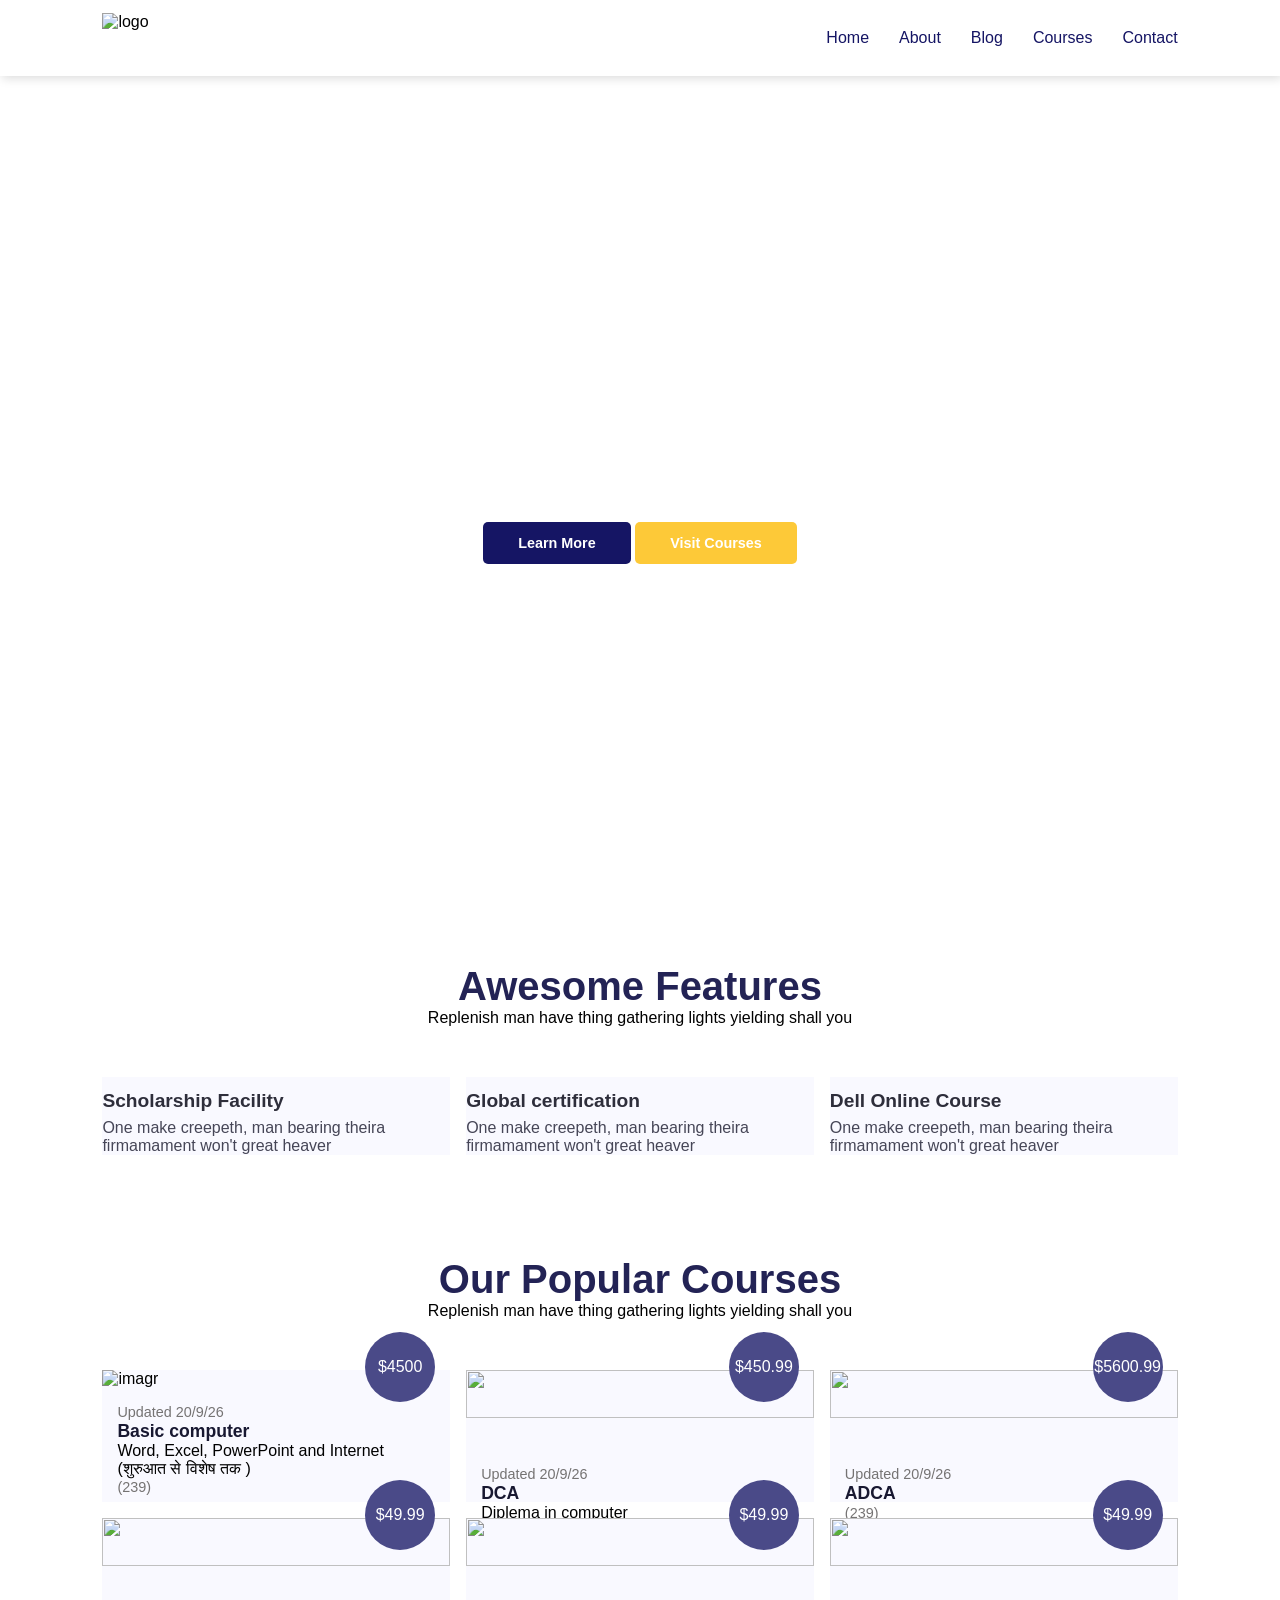
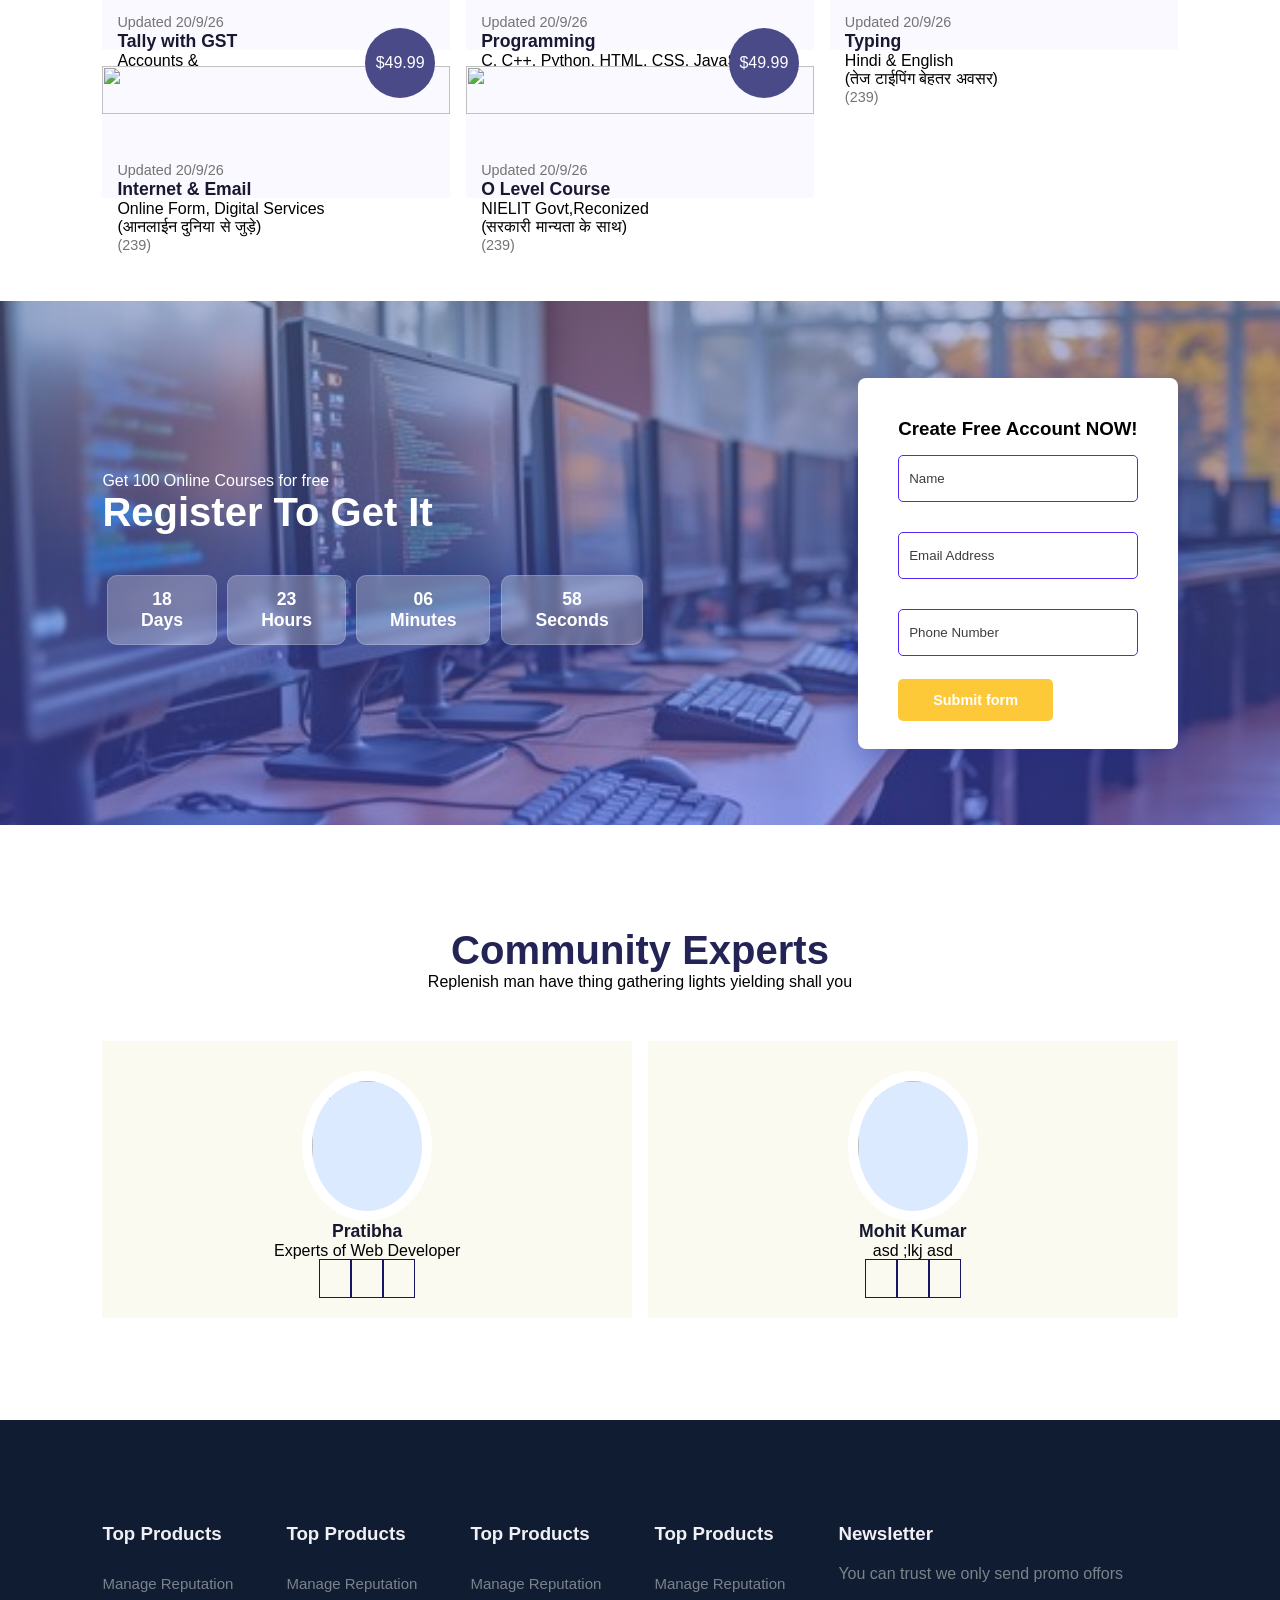
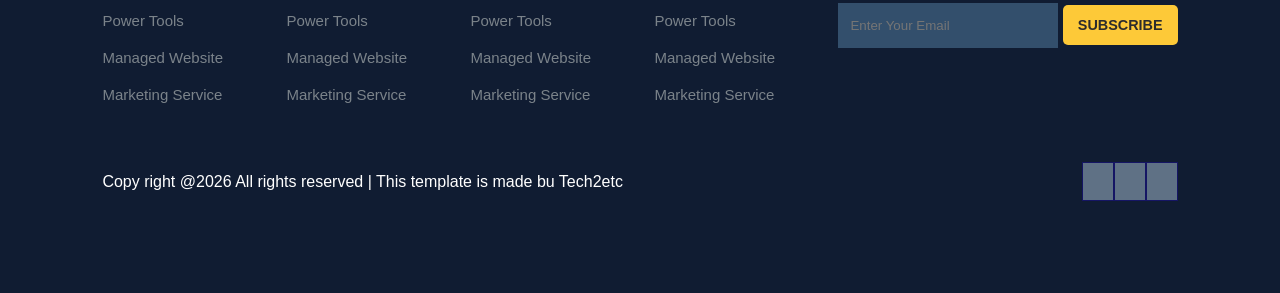
==== index.html @ 467681a5 "Add files via upload" ====
<!DOCTYPE html>
<html lang="en">
<head>
    <meta charset="UTF-8">
    <meta name="viewport" content="width=device-width, initial-scale=1.0">
    <link rel="stylesheet" href="style.css">
    <title>SCIT</title>
    <link rel="stylesheet" href="https://cdnjs.cloudflare.com/ajax/libs/font-awesome/7.0.1/css/all.min.css">
    <script src="https://code.jquery.com/jquery-3.7.1.min.js" integrity="sha256-/JqT3SQfawRcv/BIHPThkBvs0OEvtFFmqPF/lYI/Cxo=" crossorigin="anonymous"></script>
</head>
<body>
    <!----navigation Menu---->
    <nav>
        <img src="piture/bl.jpg" alt="logo">
        <div class="navigation">
            <ul>
                <i id="menu-close" class="fas fa-times"></i>
                <li><a href="index.html">Home</a></li>
                <li><a href="about.html">About</a></li>
                <li><a href="Blog.html">Blog</a></li>
                <li><a href="course.html">Courses</a></li>
                <li><a href="contant.html">Contact</a></li>
            </ul>
            <img id="menu-btn" src="piture/wer.jpg" alt="">
        </div>
    </nav>
    <!------Home Section----->
    <section id="home">
        <h2>Enhance your Future with TechEduca</h2>
            <p>Lorem ipsum dolor sit, amet consectetur adipisicing elit. Aliquam, voluptatibus. Hic fuga tempore voluptatem tempora excepturi voluptas explicabo unde. Nulla nobis libero recusandae aliquid nisi illum quae, nostrum corporis ea.</p>
            <div class="btn">
                <a href="#" class="blue">Learn More</a>
                <a href="#" class="yellow">Visit Courses</a>
            </div>
        </div>
    </section>
    <!------features section------>
    <section id="features">
        <h1>Awesome Features</h1>
        <p>Replenish man have thing gathering lights yielding shall you</p>
        <div class="fea-base">
            <div class="fea-box">
                <i class="fa-solid fa-user-graduate"></i>
                <h3>Scholarship Facility</h3>
                <p>One make creepeth, man bearing theira <br> firmamament won't great heaver</p>

            </div>
            <div class="fea-box">
                <i class="fa-sharp fa-solid fa-trophy"></i>
                <h3>Global certification</h3>
                <p>One make creepeth, man bearing theira <br> firmamament won't great heaver</p>
            </div>
            <div class="fea-box">
                <i class="fa-sharp fa-solid fa-trophy"></i>
                <h3>Dell Online Course</h3>
                <p>One make creepeth, man bearing theira <br> firmamament won't great heaver</p>

            </div>
        </div>
    </section>
    <!-----courses-->
    <section id="course">
        <h1>Our Popular Courses</h1>
        <p>Replenish man have thing gathering lights yielding shall you</p>
        <div class="course-box">
            <div class="courses">
                <img src="piture/basic computer.webp" alt="imagr">
                <div class="details">
                    <span>Updated 20/9/26</span>
                    <h6>Basic computer</h6>
                    <p>Word, Excel, PowerPoint and Internet<br>(शुरुआत  से विशेष तक )</p>
                    <div class="star">
                        <i class="fas fa-star"></i>
                        <i class="fas fa-star"></i>
                        <i class="fas fa-star"></i>
                        <i class="fas fa-star"></i>
                        <i class="fas fa-star"></i>
                        <span>(239)</span>
                    </div>
                </div>
                <div class="cost">
                    $4500
                </div>
            </div>

            <div class="courses">
                <img src="piture/dca.jpg" alt="">
                <div class="details">
                    <span>Updated 20/9/26</span>
                    <h6>DCA</h6>
                    <p>Diplema in computer <br> (सरकारी नौकरी के लीए जरूरी )</p>
                    <div class="star">
                        <i class="fas fa-star"></i>
                        <i class="fas fa-star"></i>
                        <i class="fas fa-star"></i>
                        <i class="fas fa-star"></i>
                        <i class="fas fa-star"></i>
                        <span>(239)</span>
                    </div>
                </div>
                <div class="cost">
                    $450.99
                </div>
            </div>

            <div class="courses">
                <img src="piture/adca.jpg" alt="">
                <div class="details">
                    <span>Updated 20/9/26</span>
                    <h6>ADCA <br></h6>
                    <p></p>
                    <div class="star">
                        <i class="fas fa-star"></i>
                        <i class="fas fa-star"></i>
                        <i class="fas fa-star"></i>
                        <i class="fas fa-star"></i>
                        <i class="fas fa-star"></i>
                        <span>(239)</span>
                    </div>
                </div>
                <div class="cost">
                    $5600.99
                </div>
            </div>

            <div class="courses">
                <img src="piture/infi.jpg" alt="">
                <div class="details">
                    <span>Updated 20/9/26</span>
                    <h6>Tally with GST</h6>
                    <p>Accounts & <br>(व्यवसाय के लिए जरूरी )</p>
                    <div class="star">
                        <i class="fas fa-star"></i>
                        <i class="fas fa-star"></i>
                        <i class="fas fa-star"></i>
                        <i class="fas fa-star"></i>
                        <i class="fas fa-star"></i>
                        <span>(239)</span>
                    </div>
                </div>
                <div class="cost">
                    $49.99
                </div>
            </div>

            <div class="courses">
                <img src="piture/pro.jpg" alt="">
                <div class="details">
                    <span>Updated 20/9/26</span>
                    <h6>Programming</h6>
                    <p>C, C++, Python, HTML, CSS, JavaScript<br>(नए युग की जरूरत)</p>
                    <div class="star">
                        <i class="fas fa-star"></i>
                        <i class="fas fa-star"></i>
                        <i class="fas fa-star"></i>
                        <i class="fas fa-star"></i>
                        <i class="fas fa-star"></i>
                        <span>(239)</span>
                    </div>
                </div>
                <div class="cost">
                    $49.99
                </div>
            </div>

            <div class="courses">
                <img src="piture/typing.webp" alt="">
                <div class="details">
                    <span>Updated 20/9/26</span>
                    <h6>Typing</h6>
                    <p>Hindi & English<br>(तेज टाईपिंग बेहतर अवसर)</p>
                    <div class="star">
                        <i class="fas fa-star"></i>
                        <i class="fas fa-star"></i>
                        <i class="fas fa-star"></i>
                        <i class="fas fa-star"></i>
                        <i class="fas fa-star"></i>
                        <span>(239)</span>
                    </div>
                </div>
                <div class="cost">
                    $49.99
                </div>
            </div>

            <div class="courses">
                <img src="piture/internet.jpg" alt="">
                <div class="details">
                    <span>Updated 20/9/26</span>
                    <h6>Internet & Email</h6>
                    <p>Online Form, Digital Services<br>(आनलाईन दुनिया से जुड़े)</p>
                    <div class="star">
                        <i class="fas fa-star"></i>
                        <i class="fas fa-star"></i>
                        <i class="fas fa-star"></i>
                        <i class="fas fa-star"></i>
                        <i class="fas fa-star"></i>
                        <span>(239)</span>
                    </div>
                </div>
                <div class="cost">
                    $49.99
                </div>
            </div>

            <div class="courses">
                <img src="piture/pankaj-patel-_SgRNwAVNKw-unsplash.jpg" alt="">
                <div class="details">
                    <span>Updated 20/9/26</span>
                    <h6>O Level Course</h6>
                    <p>NIELIT Govt,Reconized <br>(सरकारी मान्यता के साथ)</p>
                    <div class="star">
                        <i class="fas fa-star"></i>
                        <i class="fas fa-star"></i>
                        <i class="fas fa-star"></i>
                        <i class="fas fa-star-half-o"></i>
                        <i class="fas fa-star-o"></i>
                        <span>(239)</span>
                    </div>
                </div>
                <div class="cost">
                    $49.99
                </div>
            </div>

        </div>
    </section>
   <!--------registration-------->
    <section id="registration">
        <div class="reminder">
            <p>Get 100 Online Courses for free</p>
            <h1>Register To Get It</h1>
            <div class="time">
                <div class="date">
                    18 <br> Days
                </div>
                <div class="date">
                    23 <br> Hours
                </div>
                <div class="date">
                    06 <br> Minutes
                </div>
                <div class="date">
                    58 <br> Seconds
                </div>
            </div>
        </div>
        <div class="form">
            <h3>Create Free Account NOW!</h3>
            <input type="text" placeholder="Name" name="" id="">
            <input type="email" placeholder="Email Address" name="" id="">
            <input type="tel" placeholder="Phone Number" name="" id="">
            <div class="btn">
                <a href="#" class="yellow">Submit form</a>
            </div>
        </div>

    </section>
    <!--------peofiles-------->
    <section id="exparts">
        <h1>Community Experts</h1>
        <p>Replenish man have thing gathering lights yielding shall you</p>
        <div class="expert-box">
            <div class="profile">
                <img src="piture/profile.jpg" alt="" height="150px"  width="150px">
                <h6>Pratibha</h6>
                <p>Experts of Web Developer</p>
                
                <div class="pro-links">
                    <i class="fab fa-facebook-f"></i>
                    <i class="fab fa-instagram"></i>
                    <i class="fab fa-linkedin-in"></i>
                </div>
            </div>
            <div class="profile">
                <img src="piture/profile.jpg" alt="" height="150px" width="150px">
                <h6>Mohit Kumar</h6>
                <p>asd ;lkj asd</p>
                <div class="pro-links">
                    <i class="fab fa-facebook-f"></i>
                    <i class="fab fa-instagram"></i>
                    <i class="fab fa-linkedin-in"></i>
                </div>
            </div>
        </div>
    </section>

    <footer>
        <div class="footer-col">
            <h3>Top Products</h3>
            <li>Manage Reputation</li>
            <li>Power Tools</li>
            <li>Managed Website</li>
            <li>Marketing Service</li>
        </div>
        <div class="footer-col">
            <h3>Top Products</h3>
            <li>Manage Reputation</li>
            <li>Power Tools</li>
            <li>Managed Website</li>
            <li>Marketing Service</li>
        </div>
        <div class="footer-col">
            <h3>Top Products</h3>
            <li>Manage Reputation</li>
            <li>Power Tools</li>
            <li>Managed Website</li>
            <li>Marketing Service</li>
        </div>
        <div class="footer-col">
            <h3>Top Products</h3>
            <li>Manage Reputation</li>
            <li>Power Tools</li>
            <li>Managed Website</li>
            <li>Marketing Service</li>
        </div>
        <div class="footer-col">
            <h3>Newsletter</h3>
            <p>You can trust we only send promo offors</p>
            <div class="subscribe">
                <input type="email" placeholder="Enter Your Email">
                <a href="#" class="yellow">SUBSCRIBE</a>
            </div>
            
        </div>
        <div class="copyright">
            <p>Copy right @2026 All rights reserved | This template is made bu Tech2etc</p>
            <div class="pro-links">
                    <i class="fab fa-facebook-f"></i>
                    <i class="fab fa-instagram"></i>
                    <i class="fab fa-linkedin-in"></i>
                </div>
        </div>
    </footer>
    <script>
         $('#menu-btn').click(function(){
            $('nav .navigation ul').addClass('active')
        });
        $('#menu-close').click(function(){
            $('nav .navigation ul').removeClass('active')
        });
    </script>
</body>
</html>
---- style.css ----
*{
    margin: 0;
    padding: 0;
    box-sizing: border-box;
}
body{
    font-family: 'Poppins', sans-serif;
}
/*globle tags*/
h1{
    font-size: 2.5rem;
    font-weight: 700;
    color: rgb(35, 35,85);
}
span{
    font-size: .9rem;
    color: #757373;
}
h6{
    font-size: 1.1rem;
    color: rgb(24, 24, 49);
}
/*navigation*/
nav{
    position: fixed;
    width: 100%;
    background-color: #fff;
    display: flex;
    flex-direction: row;
    justify-content: space-between;
    align-items: center;
    padding: 1vw 8vw;
    box-shadow: 2px 2px 10px rgba(0, 0, 0, 0.15);
    z-index: 999;
}
nav img{
    width: 50px;
    cursor: pointer;
    height: 50px;
}
nav .navigation{
    display: flex;
}
#menu-btn{
    width: 30px;
    height: 30px;
    display: none;
}
#menu-close{
    display: none;
}
nav .navigation ul{
    display: flex;
    justify-content: flex-end;
    align-items: center;
}
nav .navigation ul li{
    list-style: none;
    margin-left: 30px;
}
nav .navigation ul li a{
    color: rgb(21, 21,100);
    text-decoration: none;
    font-size: 16px;
    font-weight: 500;
    transition: 0.3s ease;
}
nav .navigation ul li a:hover{
    color: blueviolet;
}

/*home*/

#home{
    background-image: linear-gradient(rgba(255, 255, 255, 0.25)), url("office.jpg");
    width: 100%;
    height: 100vh;
    background-size: cover;
    background-position: center;
    display: flex;
    flex-direction: column;
    justify-content: center;
    align-items: center;
    text-align: center;
    padding-top: 40px;
}
#home h2{
    color: #fff;
    font-size: 2.2rem;
    letter-spacing: 1px;
}
#home p{
    width: 50%;
    color: #fff;
    font-size: 0.9rem;
    line-height: 25px;
}
#home .btn{
    margin-top: 30px;

}
#home a{
    text-decoration: none;
    font-size: 0.9rem;
    padding: 13px 35px;
    background-color: #fff;
    font-weight: 600;
    border-radius: 5px;
}
#home a.blue{
    color: #fff;
    background: rgb(21, 21,100);
    transition: 0.3s ease;
}
#home a.blue:hover{
    color: rgb(21, 21,100);
    background: #fff;
}
#home a.yellow{
    color:white;
    background: #FDC938;
    transition: 0.3s ease;
}
#home a.yellow:hover{
    color: rgb(21, 21,100);
    background: #fff;
}
/*feature*/
#features{
    padding: 5vw 8vw 0 8vw;
    text-align: center;
}
#features .fea-base{
    display: grid;
    grid-template-columns: repeat(auto-fit, minmax(320px, 1fr));
    grid-gap: 1rem;
    margin-top: 50px;
}
#features .fea-box{
    background: #F9F9FF;
    text-align: start;
}
#features .fea-box i{
    font-size: 2.3rem;
    color: rgb(44, 44, 80);
}
#features .fea-box h3{
    font-size: 1.2rem;
    font-weight: 600;
    color: rgb(46, 46, 59);
    padding: 13px 0 7px 0;
}
#features .fea-box p{
    font-size: 1rem;
    font-weight: 400;
    color: rgb(70, 70, 87);
}
/*course*/
#course{
    padding: 8vw 8vw 8vw 8vw;
    text-align: center;
}
#course .course-box{
    display: grid;
    grid-template-columns: repeat(auto-fit, minmax(320px, 1fr));
    grid-gap: 1rem;
    margin-top: 50px;
}
#course .courses{
    text-align: start;
    background: #F9F9FF;
    height: 100%;
    position: relative;
}
#course .courses img{
    width: 100%;
    height: 60%;
    background-size: cover;
    background-position: center;
}
#course .courses .details{
    padding: 15px 15px 0 15px;
}
#course .courses .details i{
    color: #FDC938;
    font-size: .9rem;
}
#course .courses .cost{
    background-color: rgb(74, 74, 136);
    color: #fff;
    line-height: 70px;
    width: 70px;
    height: 70px;
    text-align: center;
    border-radius: 50%;
    position: absolute;
    right: 15px;
    bottom: 100px;
}

/*regustration*/
#registration{
    padding: 6vw 8vw 6vw 8vw;
    background-image: linear-gradient(rgba(99,112,168,0.5), rgba(81,91,233,0.5)), url("computerclass.jpg");
    width: 100%;
    height: 100%;
    background-size: cover;
    background-position: center;
    display: flex;
    justify-content: space-between;
    align-items: center;
}
#registration .reminder{
    color: #fff;
}
#registration .reminder h1{
    color: #fff;
}
#registration .reminder .time{
    display: flex;
    margin-top: 40px;
}
#registration .reminder .time .date{
    text-align: center;
    padding: 13px 33px;
    background: rgba(255, 255,  255, 0.25);
    backdrop-filter: blur(4px);
    box-shadow: 0 8px 32px 0 rgba(31, 38, 135, 0.37);
    border-radius: 10px;
    margin: 0 5px 10px 5px;
    border: 1px solid rgba(255, 255,  255, 0.18);
    font-size: 1.1rem;
    font-weight: 600;
}
#registration .form{
    background: #fff;
    border-radius: 8px;
    display: flex;
    flex-direction: column;
    padding: 40px;
    box-shadow: 0 8px 32px 0 rgba(31, 38, 135, 0.37);
}
#registration .form input{
    margin: 15px 0;
    padding: 15px 10px;
    border: 1px solid rgba(84, 40, 241);
    outline: none;
    border-radius: 5px;
}
#registration .form input::placeholder{
    color: #413c3c;
    font-weight: 500px;
}
#registration .form .btn{
    margin-top: 20px;
}
#registration .form a.yellow{
    text-decoration: none;
    font-size: 0.9rem;
    padding: 13px 35px;
    background-color: #fff;
    font-weight: 600;
    border-radius: 5px;
    color:white;
    background: #FDC938;
    transition: 0.3s ease;
}
#registration .form a.yellow:hover{
    color: rgb(21, 21,100);
    background: #fff;
}
/*experts*/
#exparts{
    padding: 8vw 8vw 8vw 8vw;
    text-align: center;
}
#exparts .expert-box{
    display: grid;
    grid-template-columns: repeat(auto-fit, minmax(250px, 1fr));
    grid-gap: 1rem;
    margin-top: 50px;
}
#exparts .expert-box .profile{
    background: #fafaf1;
    padding: 30px 10px;
}
#exparts .expert-box .profile img{
    object-fit: cover;
    display: block;
    width: 130px;
    heigt: 130px;
    margin: auto;
    border-radius: 50%;
    background: #dbeafe;
    overflow: hidden;
    border: 10px solid #fff;
}
.pro-links{
    margin-top: 10px;
}
.pro-links i{
    padding: 10px 15px;
    border: 1px solid rgb(21, 21,100);
    cursor: pointer;
    transition: 0.3s ease;
}
.pro-links i:hover{
    background: rgb(21, 21,100);
    color: #fff;
    border: 1px solid rgb(21, 21,100);
}

/*footer*/
footer{
    padding: 8vw;
    background-color: #101C32;
    display: flex;
    justify-content: space-between;
    align-items: flex-start;
    flex-wrap: wrap;
}
footer .footer-col{
    padding-bottom: 40px;
}
footer h3{
    color: rgb(241, 240, 245);
    font-weight: 600;
    padding-bottom: 20px;
}
footer li{
    list-style: none;
    color: #7b838a;
    padding: 10px 0;
    font-size: 15px;
    cursor: pointer;
    transition: 0.3s ease;
}
footer li:hover{
    color: rgb(241, 240, 245);
}
footer p{
    color: #7b838a;
}
footer .subscribe{
    margin-top: 20px;

}
footer input{
    width: 220px;
    padding: 15px 12px;
    background: #334F6C;
    border: none;
    outline: none;
    color: #fff;
}
footer .subscribe a{
     text-decoration: none;
    font-size: 0.9rem;
    padding: 12px 15px;
    background-color: #fff;
    font-weight: 600;
    border-radius: 5px;
}
footer .subscribe a.yellow{
    color:#2c2c2c;
    background: #FDC938;
    transition: 0.3s ease;
}
footer .subscribe a.yellow:hover{
    color: rgb(21, 21,100);
    background: #fff;
}
footer .copyright{
    margin-top: 20px;
    display: flex;
    justify-content: space-between;
    align-items: center;
    width: 100%;
    flex-wrap: wrap;
}
footer .copyright p{
    color: #fff;
}
footer .copyright .pro-links{
    margin-top: 0px;
}
footer .copyright .pro-links i{
    background-color: #5f7185;
    color: #fff;
}
footer .copyright .pro-links i:hover{
    background-color: #FDC938;
    color: #2c2c2c;
}
@media(max-width:769px;){
    nav{
        padding: 15px 20px;
    }
    nav img{
        width: 130px;
    }
    #menu-btn{
     display: initial;
    }
   #menu-close{
    display: initial;
    font-size: 1.6rem;
    color: #fff;
    padding: 30px 0 20px 20px;
   }
    nav .navigation ul{
     position: absolute;
     top: 0;
     right: -220px;
     width: 220px;
     height: 100vh;
     background: rgb(17, 20, 104, 0.45);
     backdrop-filter: blur(4.5px);
     border: 1px solid  rgba(255, 255,  255, 0.18);
     display: flex;
     flex-direction: column;
     justify-content: flex-start;
     align-items: flex-start;
     transition: 0.3s ease;
    }
    nav .navigation ul.active{
        right: 0;
    }
    nav .navigation ul li{
        padding: 20px 0 20px 40px;
        margin-left: 0;
    }
    nav .navigation ul li a{
        color: #fff;
    }
    #home {
        padding-top: 0px;
    }
    #home p{
        width: 90%;
    }
    #features{
        padding: 8vw 4vw 0 4vw;
    }
}
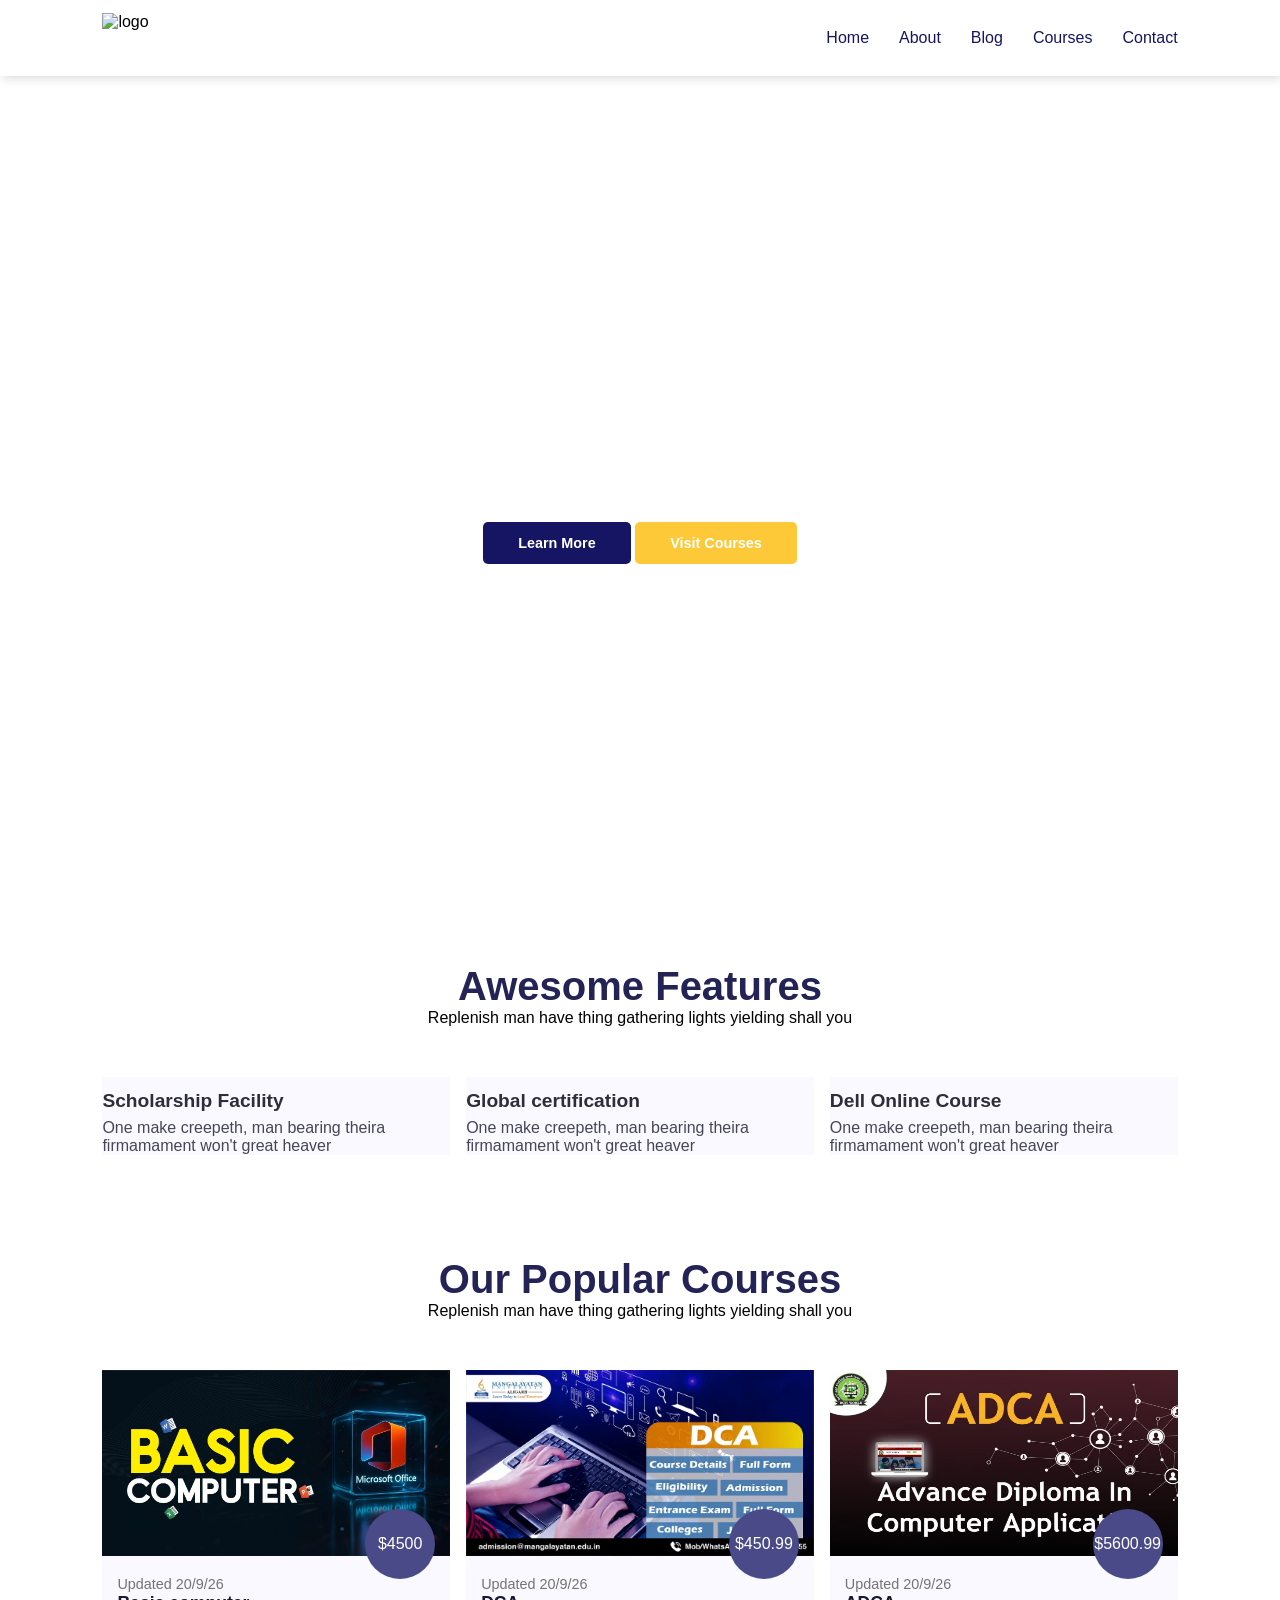
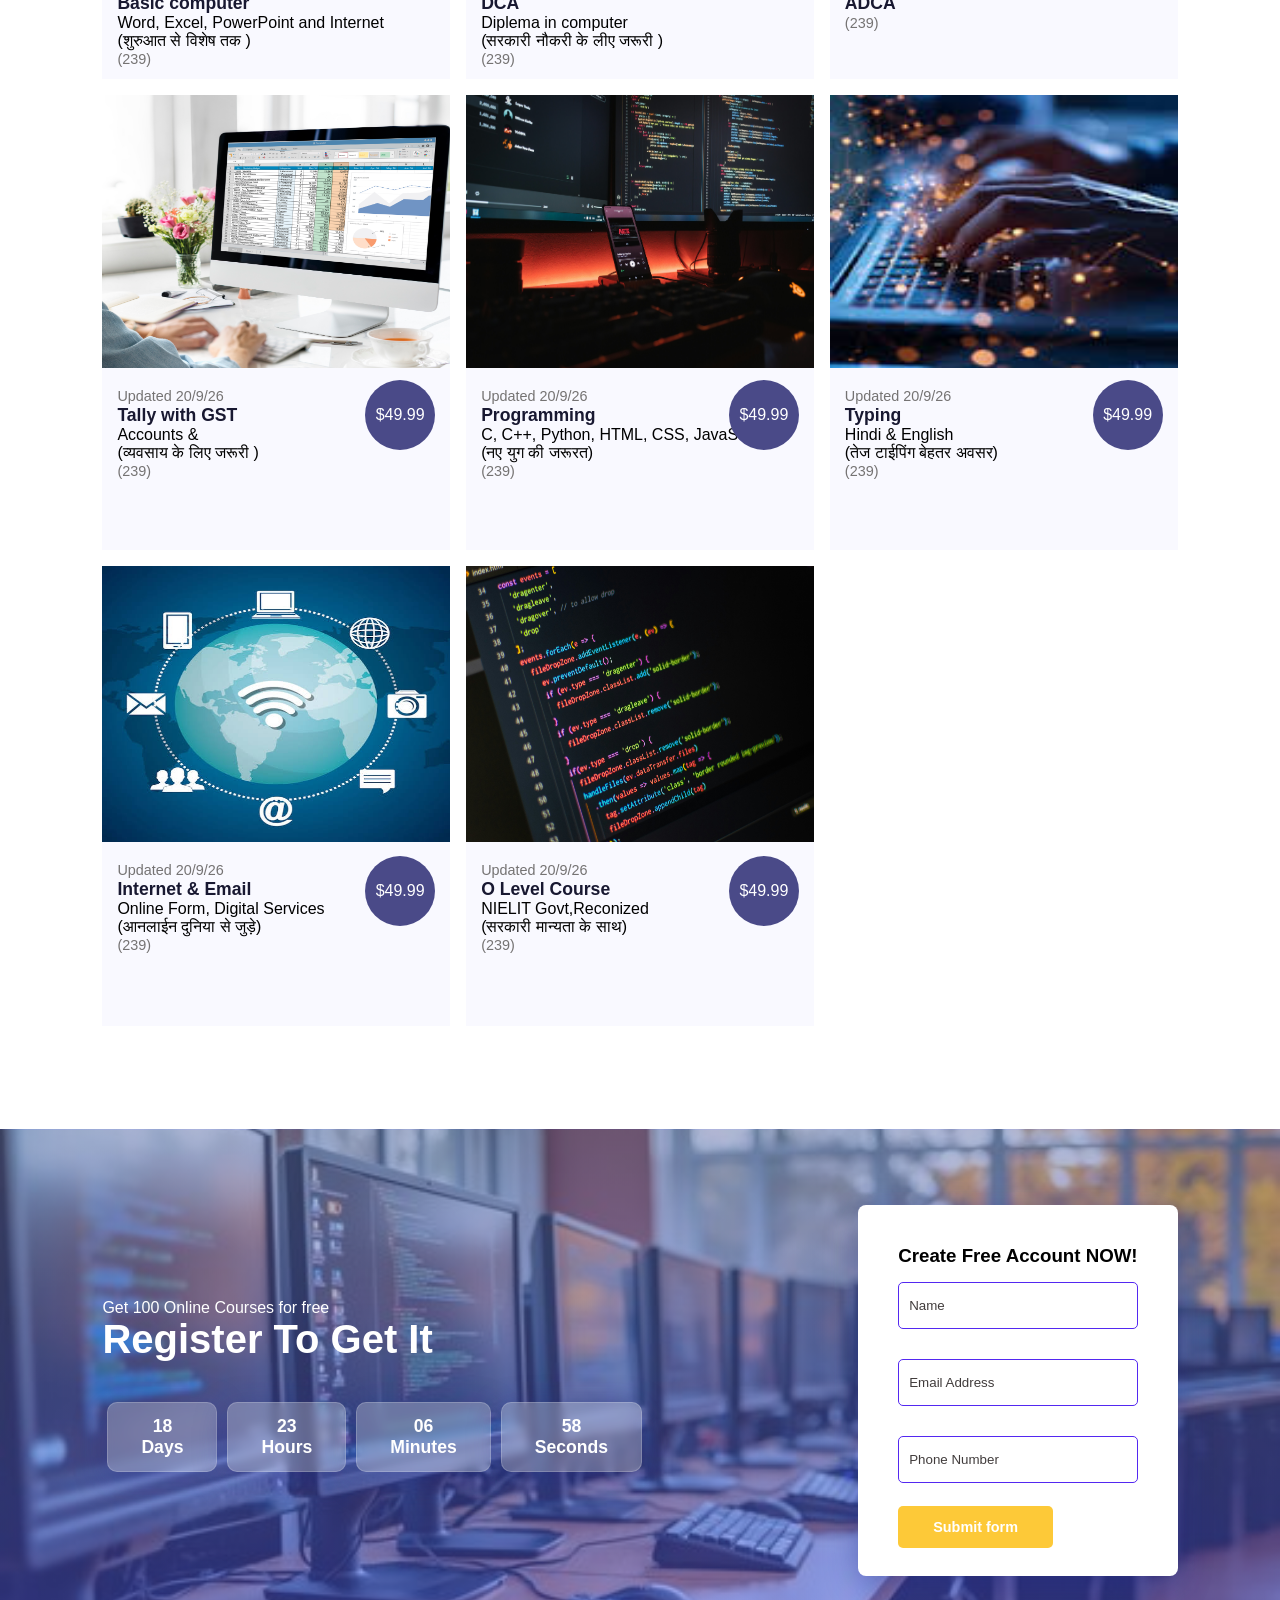
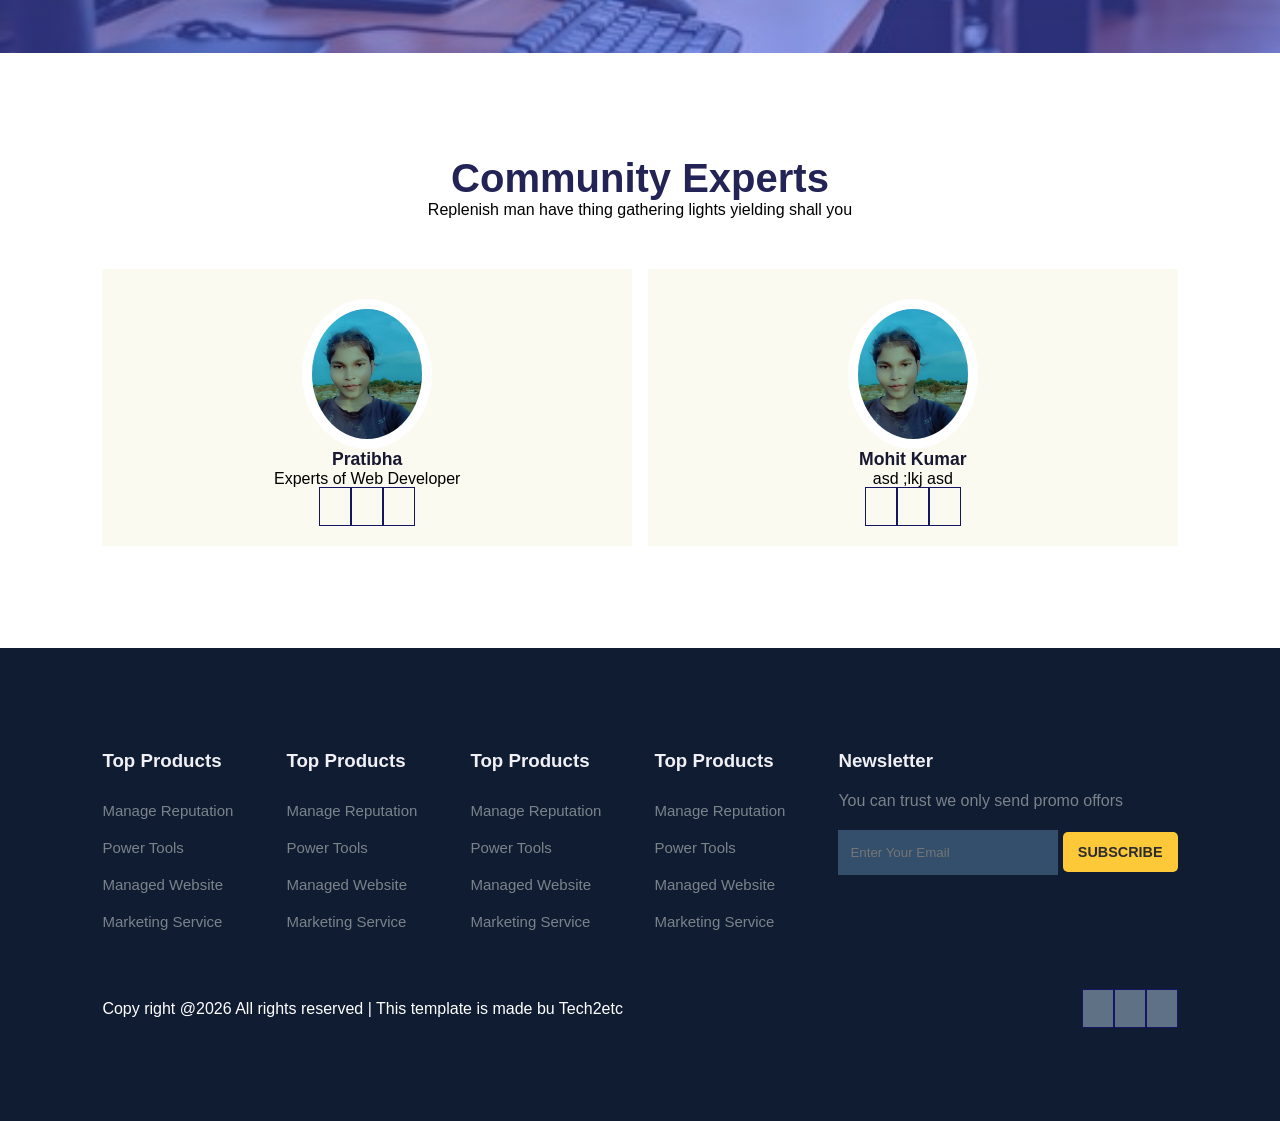
==== commit 86c27ebc: "Update index.html" ====
--- a/index.html
+++ b/index.html
@@ -11,7 +11,7 @@
 <body>
     <!----navigation Menu---->
     <nav>
-        <img src="piture/bl.jpg" alt="logo">
+        <img src="bl.jpg" alt="logo">
         <div class="navigation">
             <ul>
                 <i id="menu-close" class="fas fa-times"></i>
@@ -21,7 +21,7 @@
                 <li><a href="course.html">Courses</a></li>
                 <li><a href="contant.html">Contact</a></li>
             </ul>
-            <img id="menu-btn" src="piture/wer.jpg" alt="">
+            <img id="menu-btn" src="wer.jpg" alt="">
         </div>
     </nav>
     <!------Home Section----->
@@ -64,7 +64,7 @@
         <p>Replenish man have thing gathering lights yielding shall you</p>
         <div class="course-box">
             <div class="courses">
-                <img src="piture/basic computer.webp" alt="imagr">
+                <img src="basic computer.webp" alt="imagr">
                 <div class="details">
                     <span>Updated 20/9/26</span>
                     <h6>Basic computer</h6>
@@ -84,7 +84,7 @@
             </div>
 
             <div class="courses">
-                <img src="piture/dca.jpg" alt="">
+                <img src="dca.jpg" alt="">
                 <div class="details">
                     <span>Updated 20/9/26</span>
                     <h6>DCA</h6>
@@ -104,7 +104,7 @@
             </div>
 
             <div class="courses">
-                <img src="piture/adca.jpg" alt="">
+                <img src="adca.jpg" alt="">
                 <div class="details">
                     <span>Updated 20/9/26</span>
                     <h6>ADCA <br></h6>
@@ -124,7 +124,7 @@
             </div>
 
             <div class="courses">
-                <img src="piture/infi.jpg" alt="">
+                <img src="infi.jpg" alt="">
                 <div class="details">
                     <span>Updated 20/9/26</span>
                     <h6>Tally with GST</h6>
@@ -144,7 +144,7 @@
             </div>
 
             <div class="courses">
-                <img src="piture/pro.jpg" alt="">
+                <img src="pro.jpg" alt="">
                 <div class="details">
                     <span>Updated 20/9/26</span>
                     <h6>Programming</h6>
@@ -164,7 +164,7 @@
             </div>
 
             <div class="courses">
-                <img src="piture/typing.webp" alt="">
+                <img src="typing.webp" alt="">
                 <div class="details">
                     <span>Updated 20/9/26</span>
                     <h6>Typing</h6>
@@ -184,7 +184,7 @@
             </div>
 
             <div class="courses">
-                <img src="piture/internet.jpg" alt="">
+                <img src="internet.jpg" alt="">
                 <div class="details">
                     <span>Updated 20/9/26</span>
                     <h6>Internet & Email</h6>
@@ -204,7 +204,7 @@
             </div>
 
             <div class="courses">
-                <img src="piture/pankaj-patel-_SgRNwAVNKw-unsplash.jpg" alt="">
+                <img src="pankaj-patel-_SgRNwAVNKw-unsplash.jpg" alt="">
                 <div class="details">
                     <span>Updated 20/9/26</span>
                     <h6>O Level Course</h6>
@@ -262,7 +262,7 @@
         <p>Replenish man have thing gathering lights yielding shall you</p>
         <div class="expert-box">
             <div class="profile">
-                <img src="piture/profile.jpg" alt="" height="150px"  width="150px">
+                <img src="profile.jpg" alt="" height="150px"  width="150px">
                 <h6>Pratibha</h6>
                 <p>Experts of Web Developer</p>
                 
@@ -273,7 +273,7 @@
                 </div>
             </div>
             <div class="profile">
-                <img src="piture/profile.jpg" alt="" height="150px" width="150px">
+                <img src="profile.jpg" alt="" height="150px" width="150px">
                 <h6>Mohit Kumar</h6>
                 <p>asd ;lkj asd</p>
                 <div class="pro-links">
@@ -341,4 +341,4 @@
         });
     </script>
 </body>
-</html>+</html>
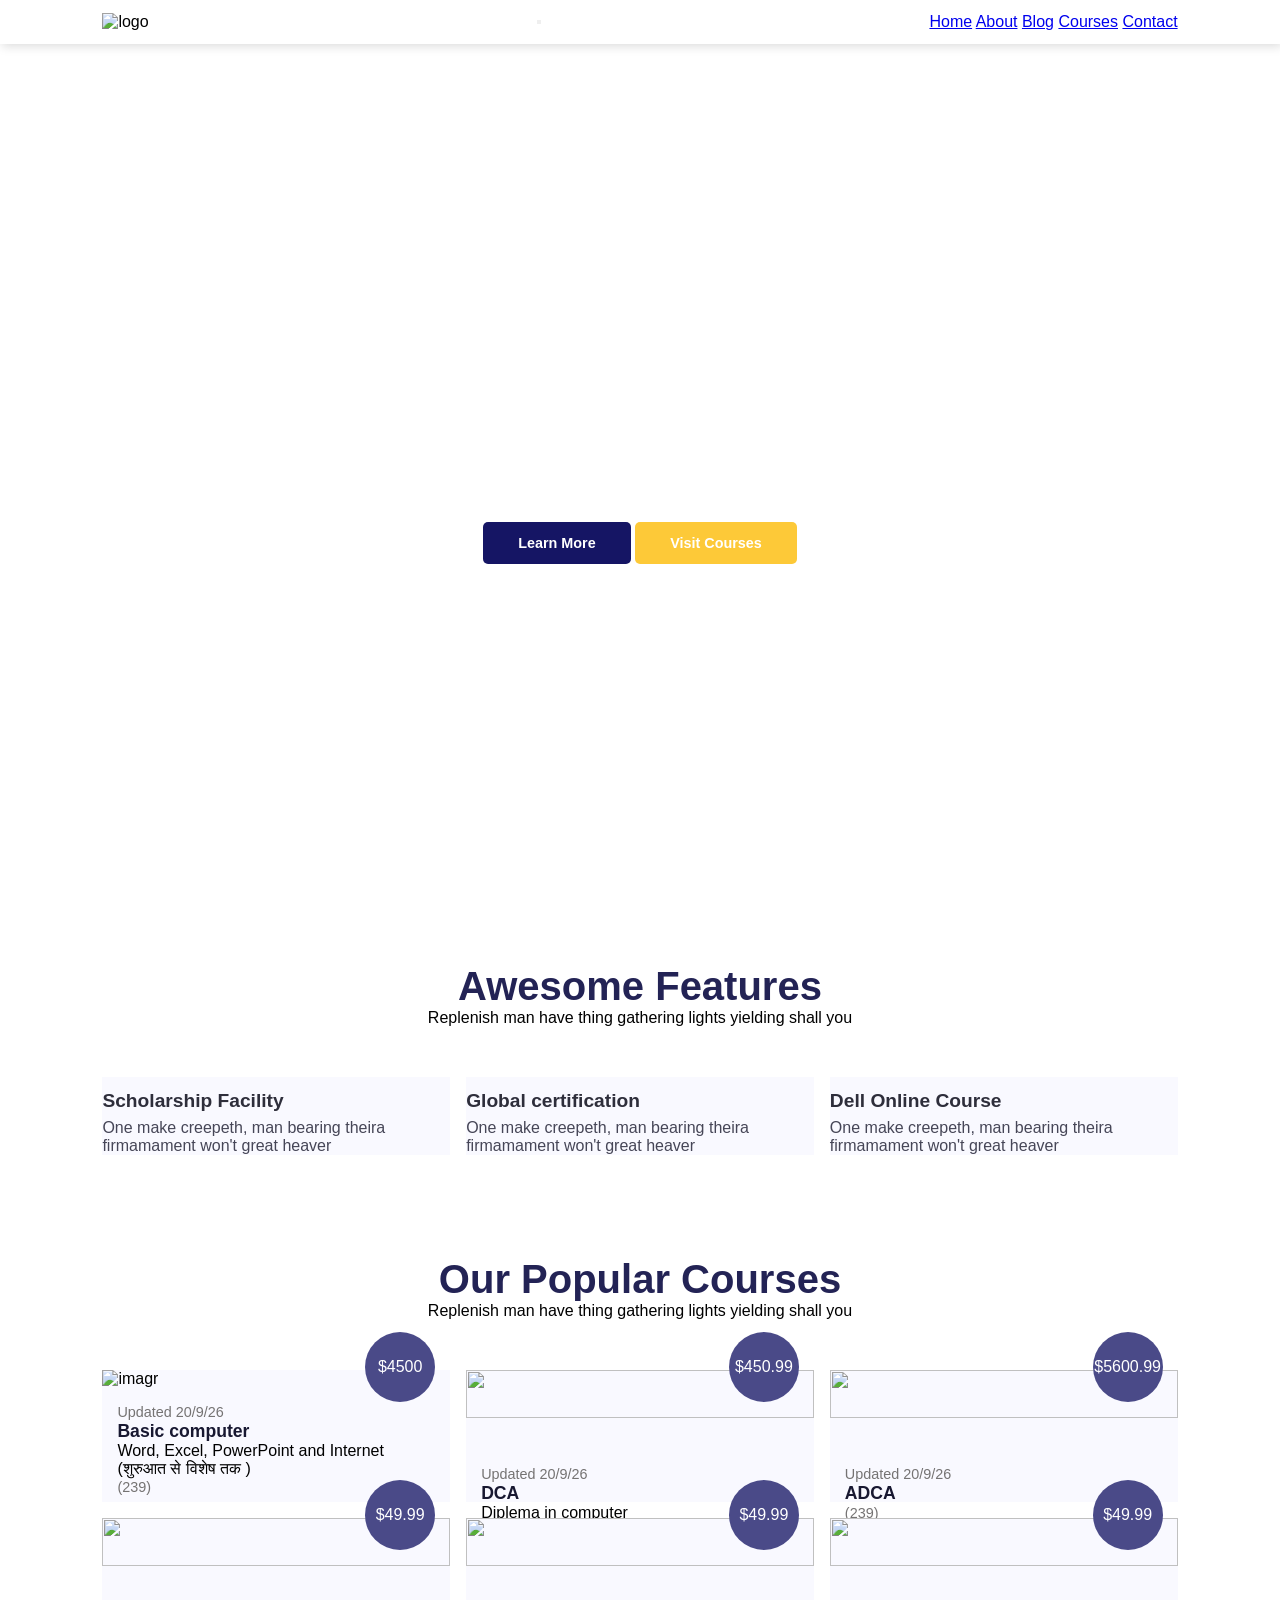
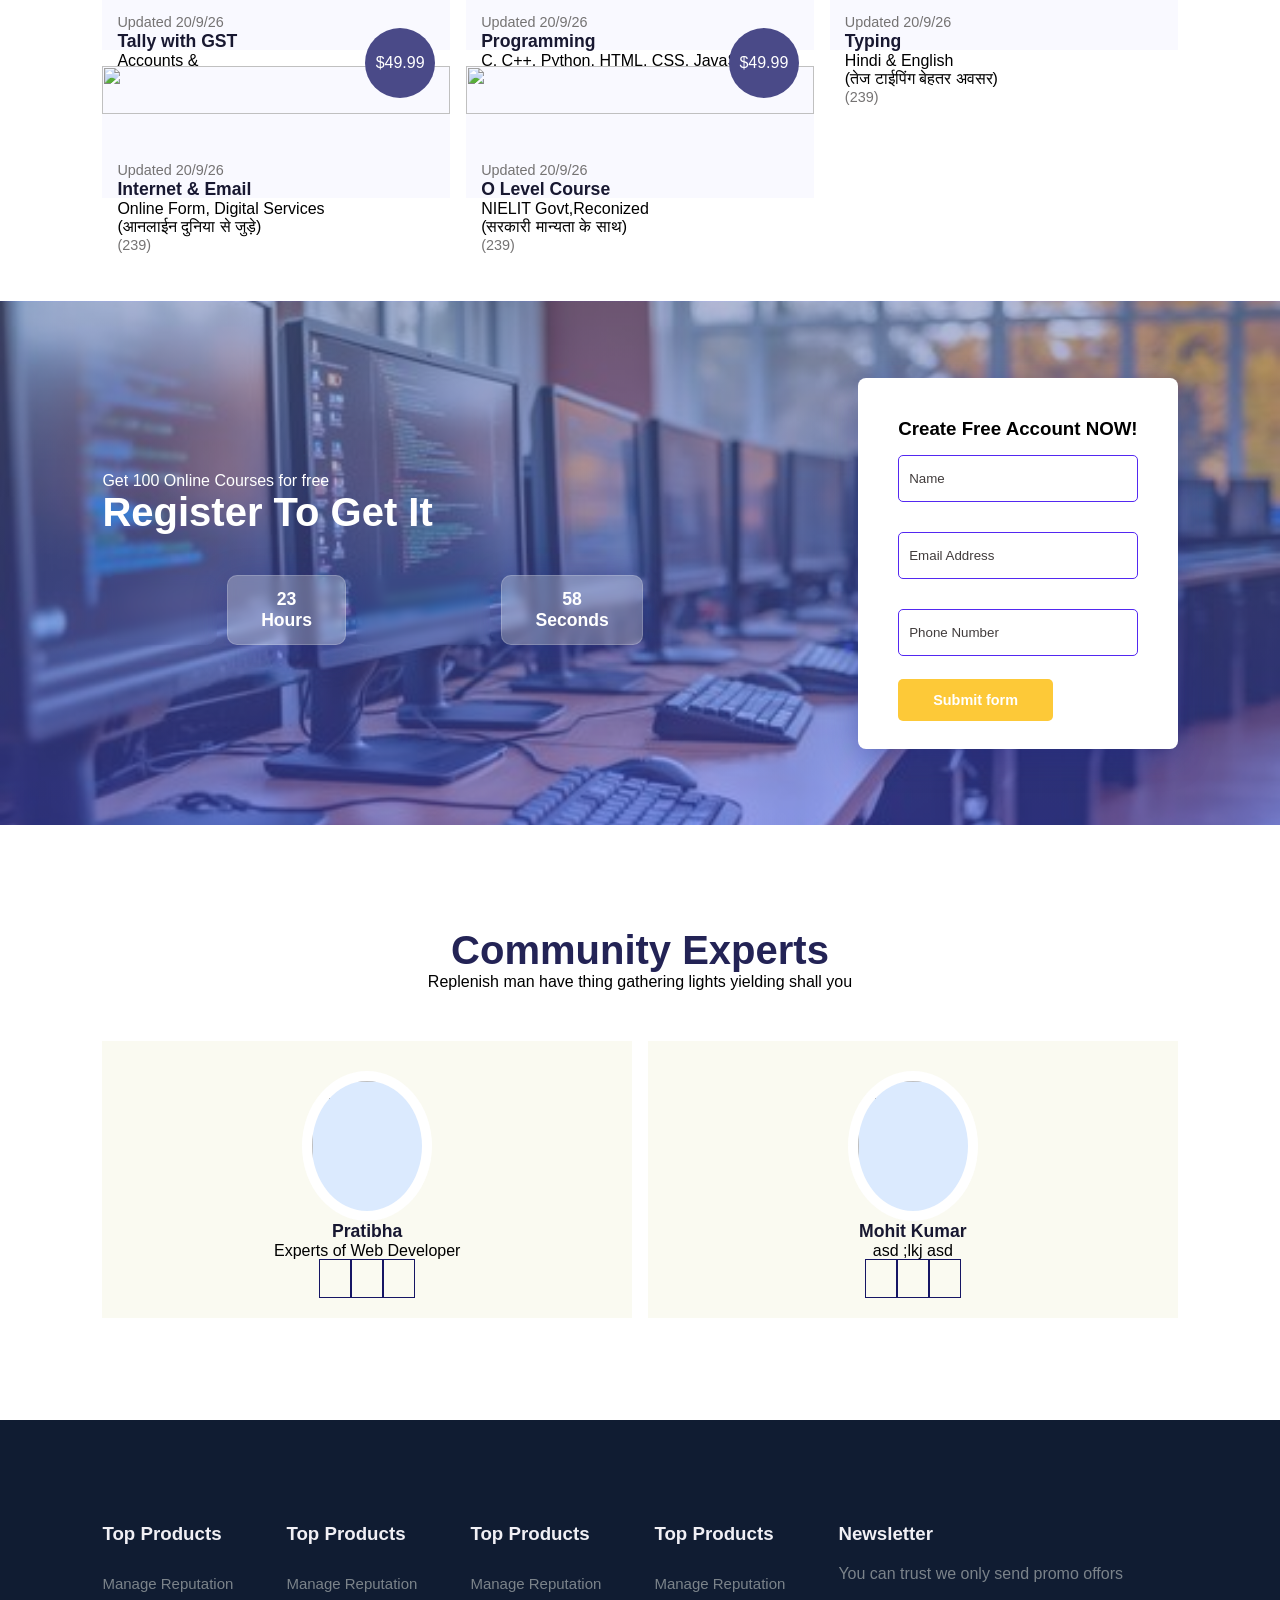
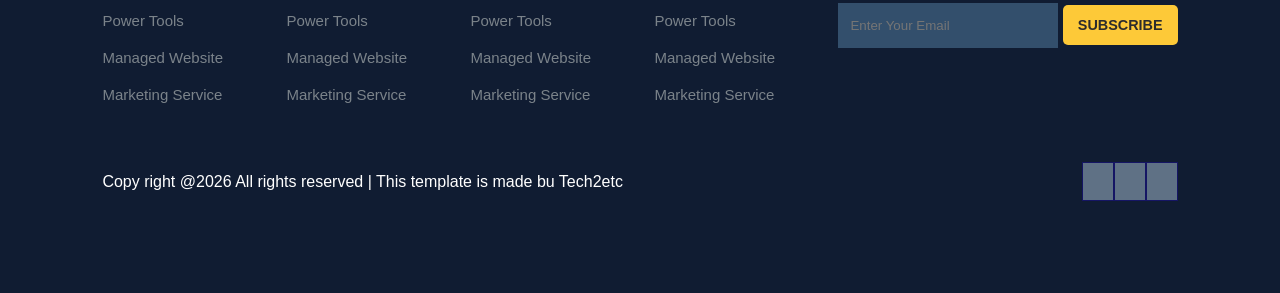
==== commit 24e27e90: "Add files via upload" ====
--- a/index.html
+++ b/index.html
@@ -10,18 +10,16 @@
 </head>
 <body>
     <!----navigation Menu---->
-    <nav>
-        <img src="bl.jpg" alt="logo">
-        <div class="navigation">
-            <ul>
-                <i id="menu-close" class="fas fa-times"></i>
-                <li><a href="index.html">Home</a></li>
-                <li><a href="about.html">About</a></li>
-                <li><a href="Blog.html">Blog</a></li>
-                <li><a href="course.html">Courses</a></li>
-                <li><a href="contant.html">Contact</a></li>
-            </ul>
-            <img id="menu-btn" src="wer.jpg" alt="">
+    <nav class="navbar">
+        <div class="logo"><img src="piture/bl.jpg" alt="logo"></div>
+        <button class="menu-toggle" id="menu-toggle" aria-label="open navigation menu" aria-expanded="false"> <i id="menu-close" class="fas fa-times"></i></button>
+
+        <div class="nav-links" id="nav-links">
+                <a href="index.html">Home</a>
+                <a href="about.html">About</a>
+                <a href="Blog.html">Blog</a>
+                <a href="course.html">Courses</a>
+                <a href="contant.html">Contact</a>
         </div>
     </nav>
     <!------Home Section----->
@@ -64,7 +62,7 @@
         <p>Replenish man have thing gathering lights yielding shall you</p>
         <div class="course-box">
             <div class="courses">
-                <img src="basic computer.webp" alt="imagr">
+                <img src="piture/basic computer.webp" alt="imagr">
                 <div class="details">
                     <span>Updated 20/9/26</span>
                     <h6>Basic computer</h6>
@@ -84,7 +82,7 @@
             </div>
 
             <div class="courses">
-                <img src="dca.jpg" alt="">
+                <img src="piture/dca.jpg" alt="">
                 <div class="details">
                     <span>Updated 20/9/26</span>
                     <h6>DCA</h6>
@@ -104,7 +102,7 @@
             </div>
 
             <div class="courses">
-                <img src="adca.jpg" alt="">
+                <img src="piture/adca.jpg" alt="">
                 <div class="details">
                     <span>Updated 20/9/26</span>
                     <h6>ADCA <br></h6>
@@ -124,7 +122,7 @@
             </div>
 
             <div class="courses">
-                <img src="infi.jpg" alt="">
+                <img src="piture/infi.jpg" alt="">
                 <div class="details">
                     <span>Updated 20/9/26</span>
                     <h6>Tally with GST</h6>
@@ -144,7 +142,7 @@
             </div>
 
             <div class="courses">
-                <img src="pro.jpg" alt="">
+                <img src="piture/pro.jpg" alt="">
                 <div class="details">
                     <span>Updated 20/9/26</span>
                     <h6>Programming</h6>
@@ -164,7 +162,7 @@
             </div>
 
             <div class="courses">
-                <img src="typing.webp" alt="">
+                <img src="piture/typing.webp" alt="">
                 <div class="details">
                     <span>Updated 20/9/26</span>
                     <h6>Typing</h6>
@@ -184,7 +182,7 @@
             </div>
 
             <div class="courses">
-                <img src="internet.jpg" alt="">
+                <img src="piture/internet.jpg" alt="">
                 <div class="details">
                     <span>Updated 20/9/26</span>
                     <h6>Internet & Email</h6>
@@ -204,7 +202,7 @@
             </div>
 
             <div class="courses">
-                <img src="pankaj-patel-_SgRNwAVNKw-unsplash.jpg" alt="">
+                <img src="piture/pankaj-patel-_SgRNwAVNKw-unsplash.jpg" alt="">
                 <div class="details">
                     <span>Updated 20/9/26</span>
                     <h6>O Level Course</h6>
@@ -262,7 +260,7 @@
         <p>Replenish man have thing gathering lights yielding shall you</p>
         <div class="expert-box">
             <div class="profile">
-                <img src="profile.jpg" alt="" height="150px"  width="150px">
+                <img src="piture/profile.jpg" alt="" height="150px"  width="150px">
                 <h6>Pratibha</h6>
                 <p>Experts of Web Developer</p>
                 
@@ -273,7 +271,7 @@
                 </div>
             </div>
             <div class="profile">
-                <img src="profile.jpg" alt="" height="150px" width="150px">
+                <img src="piture/profile.jpg" alt="" height="150px" width="150px">
                 <h6>Mohit Kumar</h6>
                 <p>asd ;lkj asd</p>
                 <div class="pro-links">
@@ -333,12 +331,24 @@
         </div>
     </footer>
     <script>
-         $('#menu-btn').click(function(){
-            $('nav .navigation ul').addClass('active')
-        });
-        $('#menu-close').click(function(){
-            $('nav .navigation ul').removeClass('active')
-        });
+         const menuToggle=document.getElementById("menu-toggle");
+         const navLinks=document.getElementById("nav-links");
+
+         menuToggle.addEventListener("click", function(){
+            navLinks.classList.toggle("active");
+            const isOpen=navLinks.classList.contains("active");
+            menuToggle.setAttribute("aria-label", isOpen ? "Close navigation menu": "Open navigation menu");
+            menuToggle.textContent=isOpen ? "X":"=";
+         });
+         //menu link click karne par menu band hoga
+         navLinks.querySelectorAll("a").forEach(function(link){
+            link.addEventListener("click",function(){
+                navLinks.classList.remove("active");
+                menuToggle.textContent="=";
+                menuToggle.setAttribute("aria-expanded", "false");
+                menuToggle.setAttribute("aria-lable", "Open navigation menu");
+            });
+         });
     </script>
 </body>
-</html>
+</html>
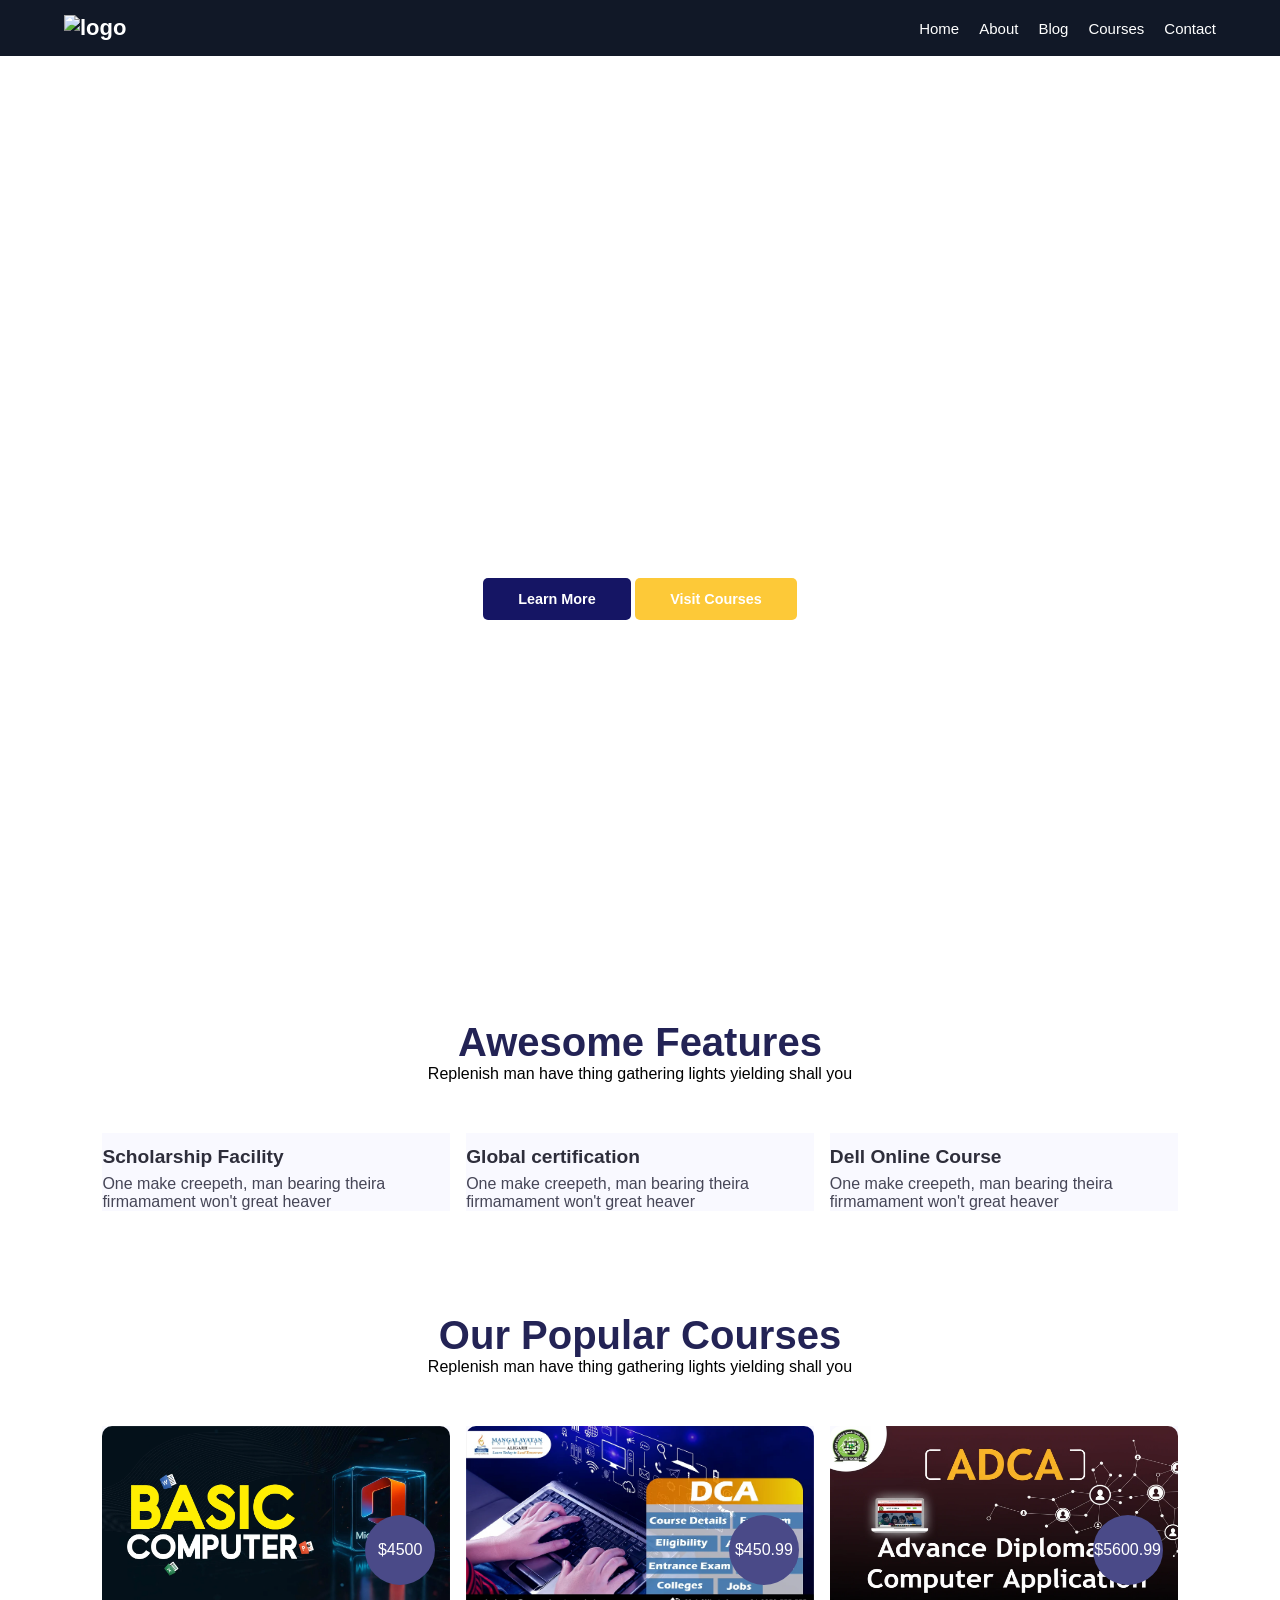
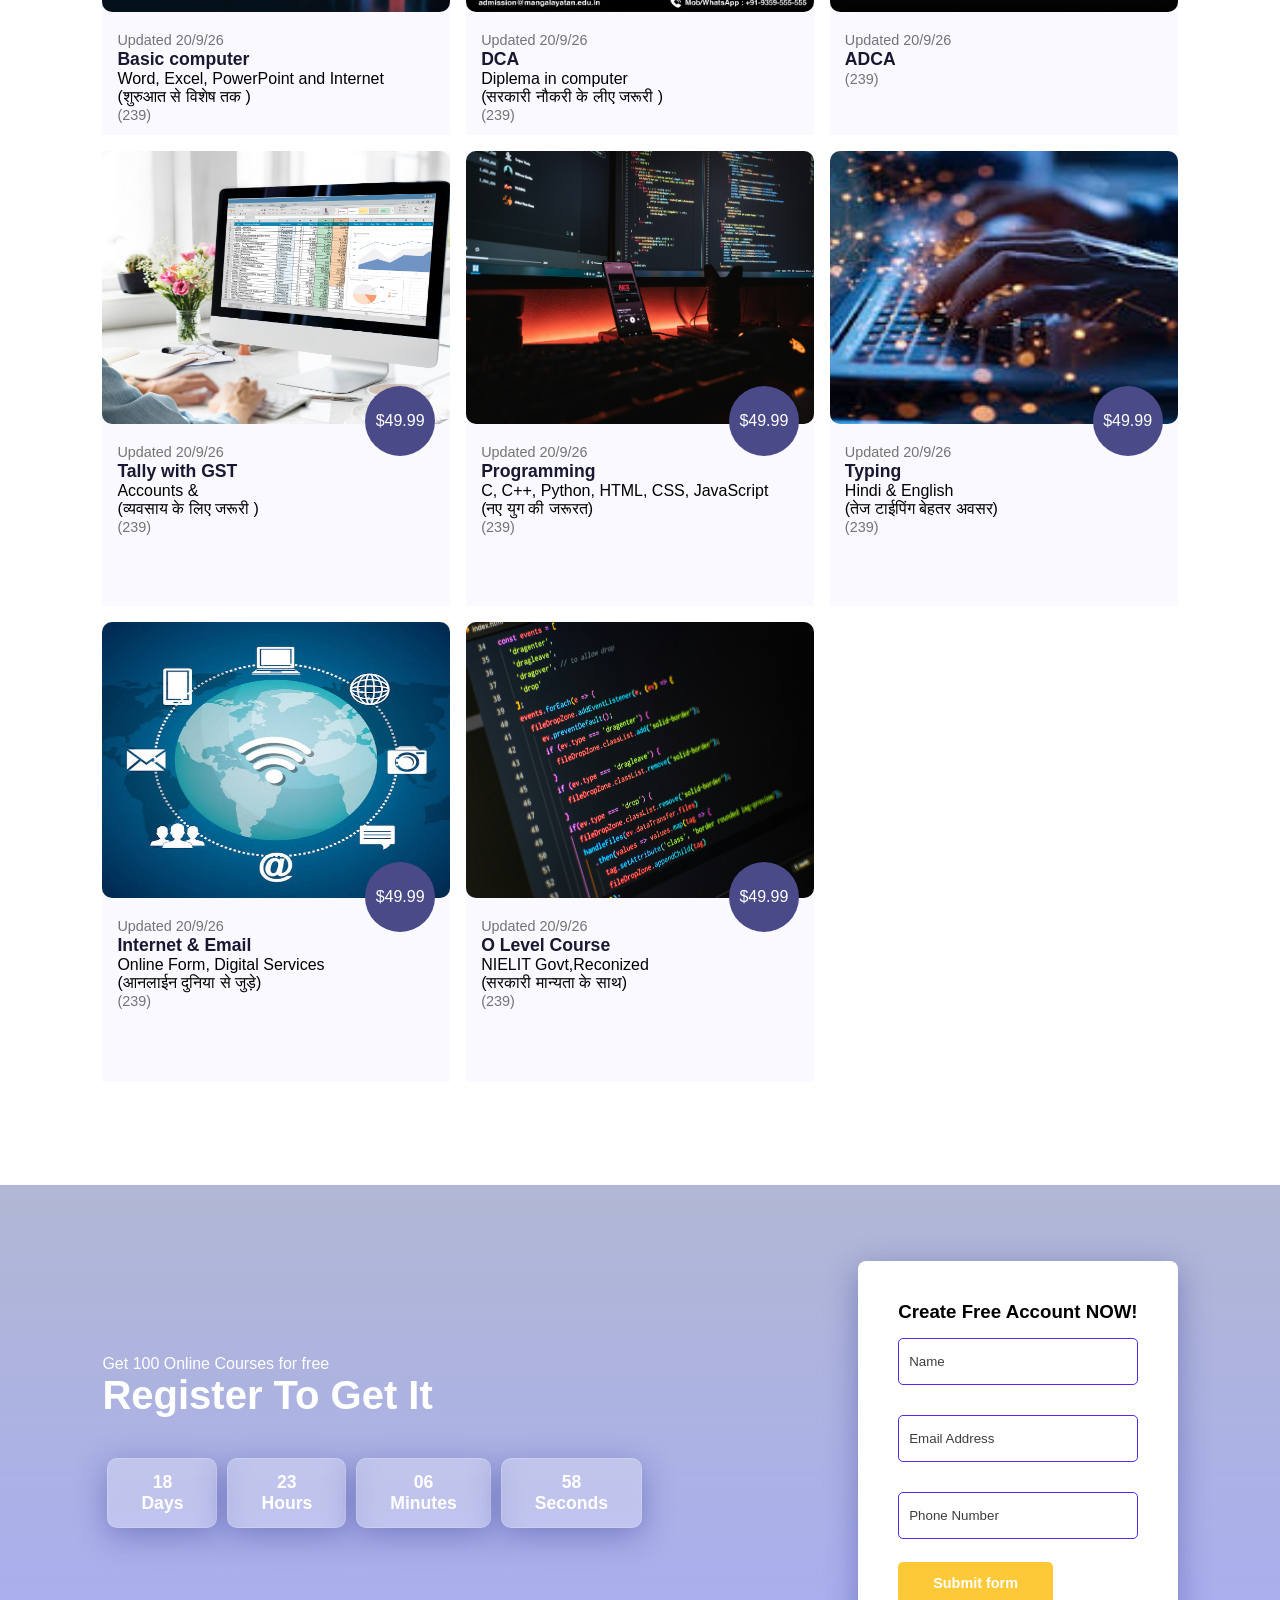
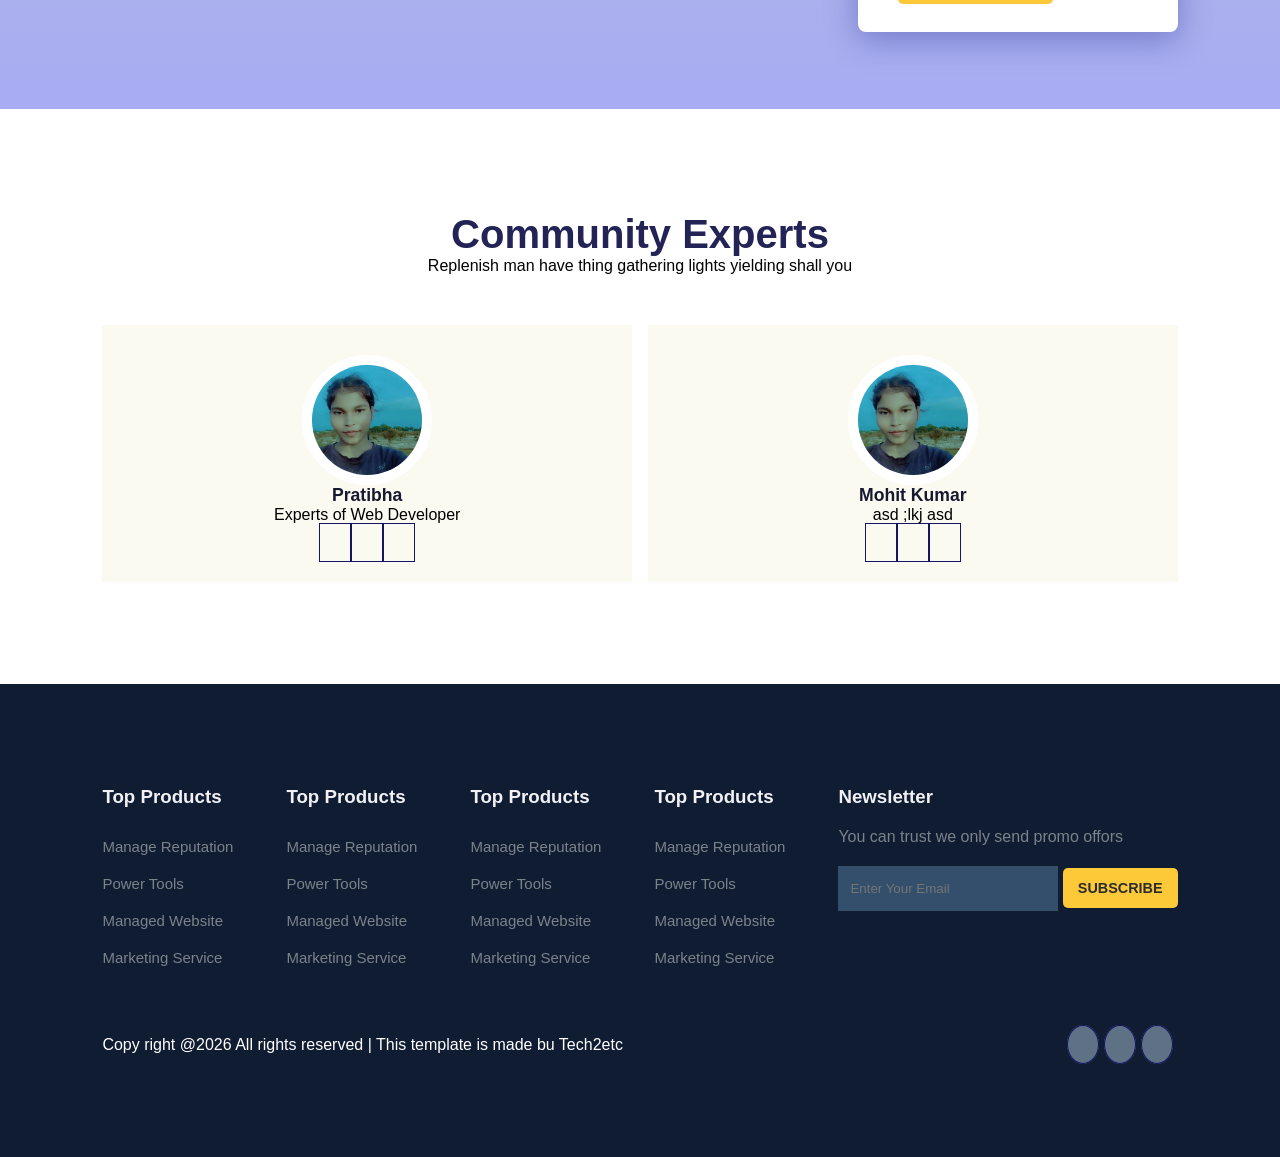
==== commit 4ba487f7: "Update index.html" ====
--- a/index.html
+++ b/index.html
@@ -11,7 +11,7 @@
 <body>
     <!----navigation Menu---->
     <nav class="navbar">
-        <div class="logo"><img src="piture/bl.jpg" alt="logo"></div>
+        <div class="logo"><img src="bl.jpg" alt="logo"></div>
         <button class="menu-toggle" id="menu-toggle" aria-label="open navigation menu" aria-expanded="false"> <i id="menu-close" class="fas fa-times"></i></button>
 
         <div class="nav-links" id="nav-links">
@@ -62,7 +62,7 @@
         <p>Replenish man have thing gathering lights yielding shall you</p>
         <div class="course-box">
             <div class="courses">
-                <img src="piture/basic computer.webp" alt="imagr">
+                <img src="basic computer.webp" alt="imagr">
                 <div class="details">
                     <span>Updated 20/9/26</span>
                     <h6>Basic computer</h6>
@@ -82,7 +82,7 @@
             </div>
 
             <div class="courses">
-                <img src="piture/dca.jpg" alt="">
+                <img src="dca.jpg" alt="">
                 <div class="details">
                     <span>Updated 20/9/26</span>
                     <h6>DCA</h6>
@@ -102,7 +102,7 @@
             </div>
 
             <div class="courses">
-                <img src="piture/adca.jpg" alt="">
+                <img src="adca.jpg" alt="">
                 <div class="details">
                     <span>Updated 20/9/26</span>
                     <h6>ADCA <br></h6>
@@ -122,7 +122,7 @@
             </div>
 
             <div class="courses">
-                <img src="piture/infi.jpg" alt="">
+                <img src="infi.jpg" alt="">
                 <div class="details">
                     <span>Updated 20/9/26</span>
                     <h6>Tally with GST</h6>
@@ -142,7 +142,7 @@
             </div>
 
             <div class="courses">
-                <img src="piture/pro.jpg" alt="">
+                <img src="pro.jpg" alt="">
                 <div class="details">
                     <span>Updated 20/9/26</span>
                     <h6>Programming</h6>
@@ -162,7 +162,7 @@
             </div>
 
             <div class="courses">
-                <img src="piture/typing.webp" alt="">
+                <img src="typing.webp" alt="">
                 <div class="details">
                     <span>Updated 20/9/26</span>
                     <h6>Typing</h6>
@@ -182,7 +182,7 @@
             </div>
 
             <div class="courses">
-                <img src="piture/internet.jpg" alt="">
+                <img src="internet.jpg" alt="">
                 <div class="details">
                     <span>Updated 20/9/26</span>
                     <h6>Internet & Email</h6>
@@ -202,7 +202,7 @@
             </div>
 
             <div class="courses">
-                <img src="piture/pankaj-patel-_SgRNwAVNKw-unsplash.jpg" alt="">
+                <img src="pankaj-patel-_SgRNwAVNKw-unsplash.jpg" alt="">
                 <div class="details">
                     <span>Updated 20/9/26</span>
                     <h6>O Level Course</h6>
@@ -260,7 +260,7 @@
         <p>Replenish man have thing gathering lights yielding shall you</p>
         <div class="expert-box">
             <div class="profile">
-                <img src="piture/profile.jpg" alt="" height="150px"  width="150px">
+                <img src="profile.jpg" alt="" height="150px"  width="150px">
                 <h6>Pratibha</h6>
                 <p>Experts of Web Developer</p>
                 
@@ -271,7 +271,7 @@
                 </div>
             </div>
             <div class="profile">
-                <img src="piture/profile.jpg" alt="" height="150px" width="150px">
+                <img src="profile.jpg" alt="" height="150px" width="150px">
                 <h6>Mohit Kumar</h6>
                 <p>asd ;lkj asd</p>
                 <div class="pro-links">
@@ -351,4 +351,4 @@
          });
     </script>
 </body>
-</html>+</html>
--- a/style.css
+++ b/style.css
@@ -1,3 +1,6 @@
+html{
+    scroll-behavior: smooth;
+}
 *{
     margin: 0;
     padding: 0;
@@ -21,58 +24,49 @@
     color: rgb(24, 24, 49);
 }
 /*navigation*/
-nav{
-    position: fixed;
-    width: 100%;
-    background-color: #fff;
-    display: flex;
-    flex-direction: row;
+.navbar{
+    background: #111827;
+    color: white;
+    padding: 15px 5%;
+    display: flex;
     justify-content: space-between;
     align-items: center;
-    padding: 1vw 8vw;
-    box-shadow: 2px 2px 10px rgba(0, 0, 0, 0.15);
-    z-index: 999;
-}
-nav img{
-    width: 50px;
+    position: sticky;
+    top: 0;
+    z-index: 1000;
+}
+.logo{
+    font-size: 22px;
+    font-weight: bold;
+}
+.nav-links{
+    display: flex;
+    align-items: center;
+    gap: 20px;
+}
+.nav-links a{
+    color: white;
+    text-decoration: none;
+    font-size: 15px;
+    transition: 0.3s;
+}
+.nav-links a:hover{
+    color: #60a5fa;
+}
+.menu-toggle{
+    display: none;
+    background: transparent;
+    color: white;
+    border: none;
+    font-size: 30px;
     cursor: pointer;
-    height: 50px;
-}
-nav .navigation{
-    display: flex;
-}
-#menu-btn{
-    width: 30px;
-    height: 30px;
-    display: none;
-}
-#menu-close{
-    display: none;
-}
-nav .navigation ul{
-    display: flex;
-    justify-content: flex-end;
-    align-items: center;
-}
-nav .navigation ul li{
-    list-style: none;
-    margin-left: 30px;
-}
-nav .navigation ul li a{
-    color: rgb(21, 21,100);
-    text-decoration: none;
-    font-size: 16px;
-    font-weight: 500;
-    transition: 0.3s ease;
-}
-nav .navigation ul li a:hover{
-    color: blueviolet;
-}
+}
+
 
 /*home*/
 
 #home{
-    background-image: linear-gradient(rgba(255, 255, 255, 0.25)), url("office.jpg");
+    background-image: linear-gradient(rgba(255, 255, 255, 0.25)), url("piture/office.jpg");
     width: 100%;
     height: 100vh;
     background-size: cover;
@@ -177,6 +171,7 @@
     height: 60%;
     background-size: cover;
     background-position: center;
+    border-radius: 10px;
 }
 #course .courses .details{
     padding: 15px 15px 0 15px;
@@ -195,13 +190,13 @@
     border-radius: 50%;
     position: absolute;
     right: 15px;
-    bottom: 100px;
+    bottom: 150px;
 }
 
 /*regustration*/
 #registration{
     padding: 6vw 8vw 6vw 8vw;
-    background-image: linear-gradient(rgba(99,112,168,0.5), rgba(81,91,233,0.5)), url("computerclass.jpg");
+    background-image: linear-gradient(rgba(99,112,168,0.5), rgba(81,91,233,0.5)), url("piture/computerclass.jpg");
     width: 100%;
     height: 100%;
     background-size: cover;
@@ -288,7 +283,7 @@
     object-fit: cover;
     display: block;
     width: 130px;
-    heigt: 130px;
+    height: 130px;
     margin: auto;
     border-radius: 50%;
     background: #dbeafe;
@@ -387,51 +382,41 @@
 footer .copyright .pro-links i{
     background-color: #5f7185;
     color: #fff;
+    border-radius: 50%;
+    margin-right: 5px;
 }
 footer .copyright .pro-links i:hover{
     background-color: #FDC938;
     color: #2c2c2c;
 }
-@media(max-width:769px;){
-    nav{
-        padding: 15px 20px;
-    }
-    nav img{
-        width: 130px;
-    }
-    #menu-btn{
-     display: initial;
-    }
-   #menu-close{
-    display: initial;
-    font-size: 1.6rem;
-    color: #fff;
-    padding: 30px 0 20px 20px;
-   }
-    nav .navigation ul{
-     position: absolute;
-     top: 0;
-     right: -220px;
-     width: 220px;
-     height: 100vh;
-     background: rgb(17, 20, 104, 0.45);
-     backdrop-filter: blur(4.5px);
-     border: 1px solid  rgba(255, 255,  255, 0.18);
-     display: flex;
-     flex-direction: column;
-     justify-content: flex-start;
-     align-items: flex-start;
-     transition: 0.3s ease;
-    }
-    nav .navigation ul.active{
-        right: 0;
-    }
-    nav .navigation ul li{
-        padding: 20px 0 20px 40px;
-        margin-left: 0;
-    }
-    nav .navigation ul li a{
-        color: #fff;
+/*Mobile Design*/
+@media(max-width:768px){
+    .navbar{
+        flex-wrap: wrap;
+    }
+    .logo{
+        font-size: 19px;
+    }
+    .menu-toggle{
+        display: block;
+    }
+   .nav-links{
+        display: none;
+        flex-direction: column;
+        align-items: stretch;
+        width: 100%;
+        gap: 0;
+        padding-top: 12px;
+    }
+    .nav-links.active{
+        display: flex;
+    }
+    .nav-links a{
+        padding: 14px 10px;
+        border-top: 1px solid #374151;
+    }
+    .nav-links a:hover{
+        background: #1e3a8a;
     }
     #home {
         padding-top: 0px;
@@ -443,3 +428,47 @@
         padding: 8vw 4vw 0 4vw;
     }
 }
+/*----contact-----*/
+.contact-us{
+    width: 80%;
+    margin: auto;
+
+}
+.contact-col{
+    flex-basis: 48%;
+    margin-bottom: ;
+}
+
+
+.contact-col div{
+    display: flex;
+    align-items: center;
+    margin-bottom: 40px;
+}
+.contact-col div .fa{
+    font-size: 28px;
+    color: #f44366;
+    margin: 10px;
+    margin-right: 30px;
+}
+.contact-col div p{
+    padding: 0;
+
+}
+.contact-col div h5{
+    font-size: 20px;
+    margin-bottom: 5px;
+    color: #555;
+    font-weight: 400;
+}
+
+.contact-col input,
+.contact-col textarea{
+    width: 100%;
+    padding: 15px;
+    outline: none;
+    border: 1px solid #ccc;
+    box-sizing: border-box;
+
+
+}
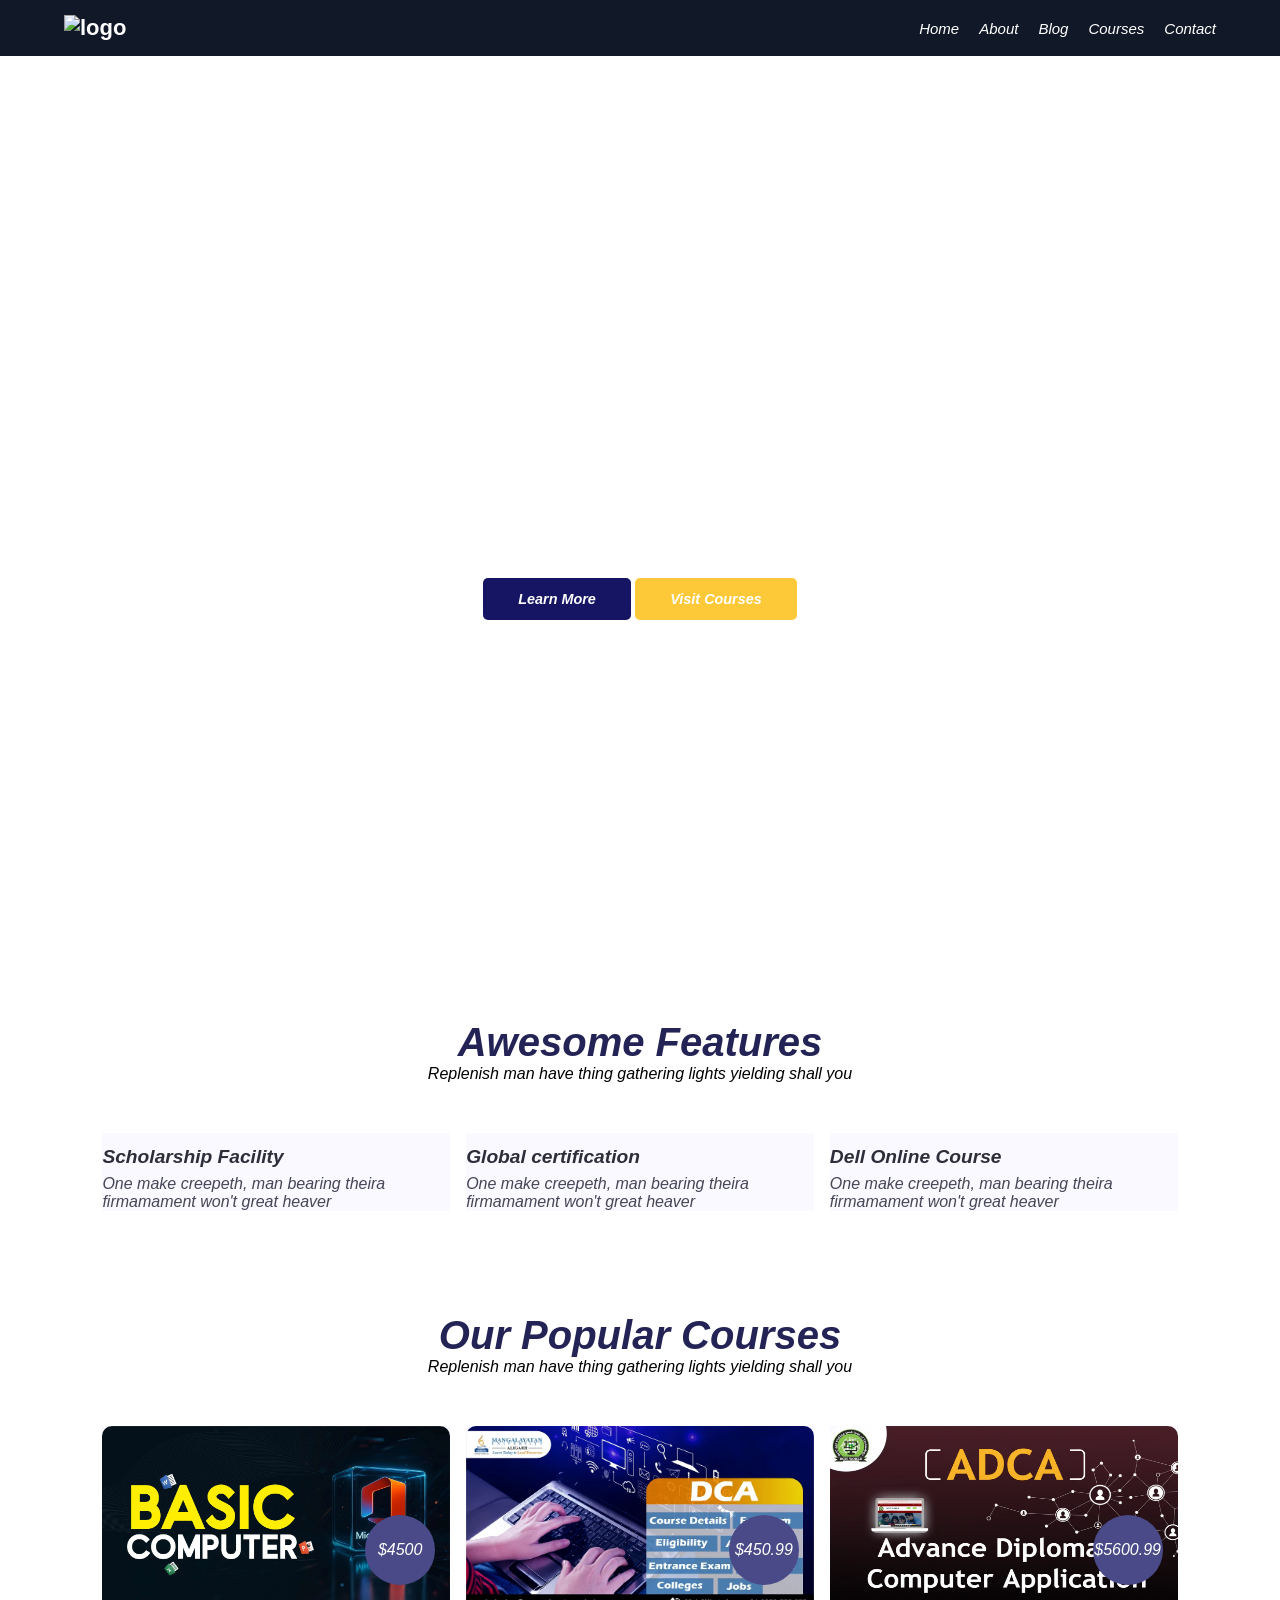
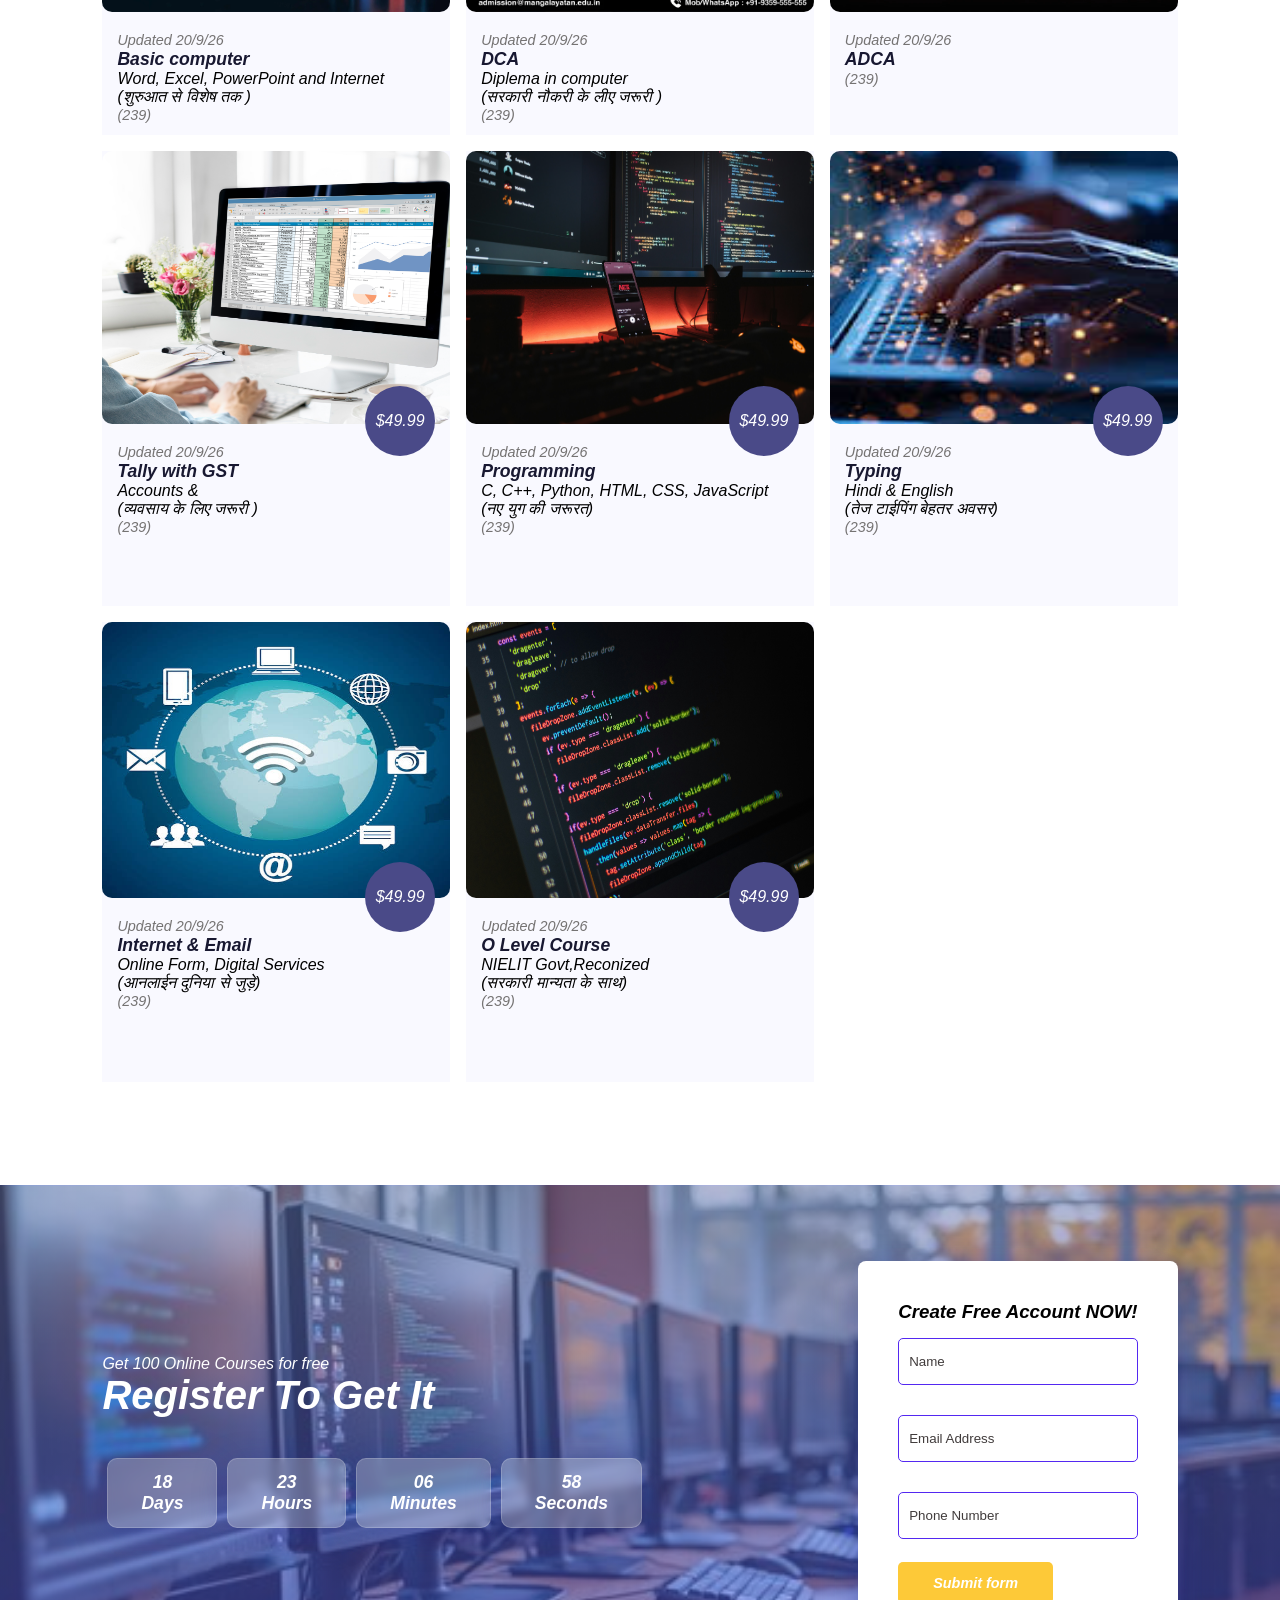
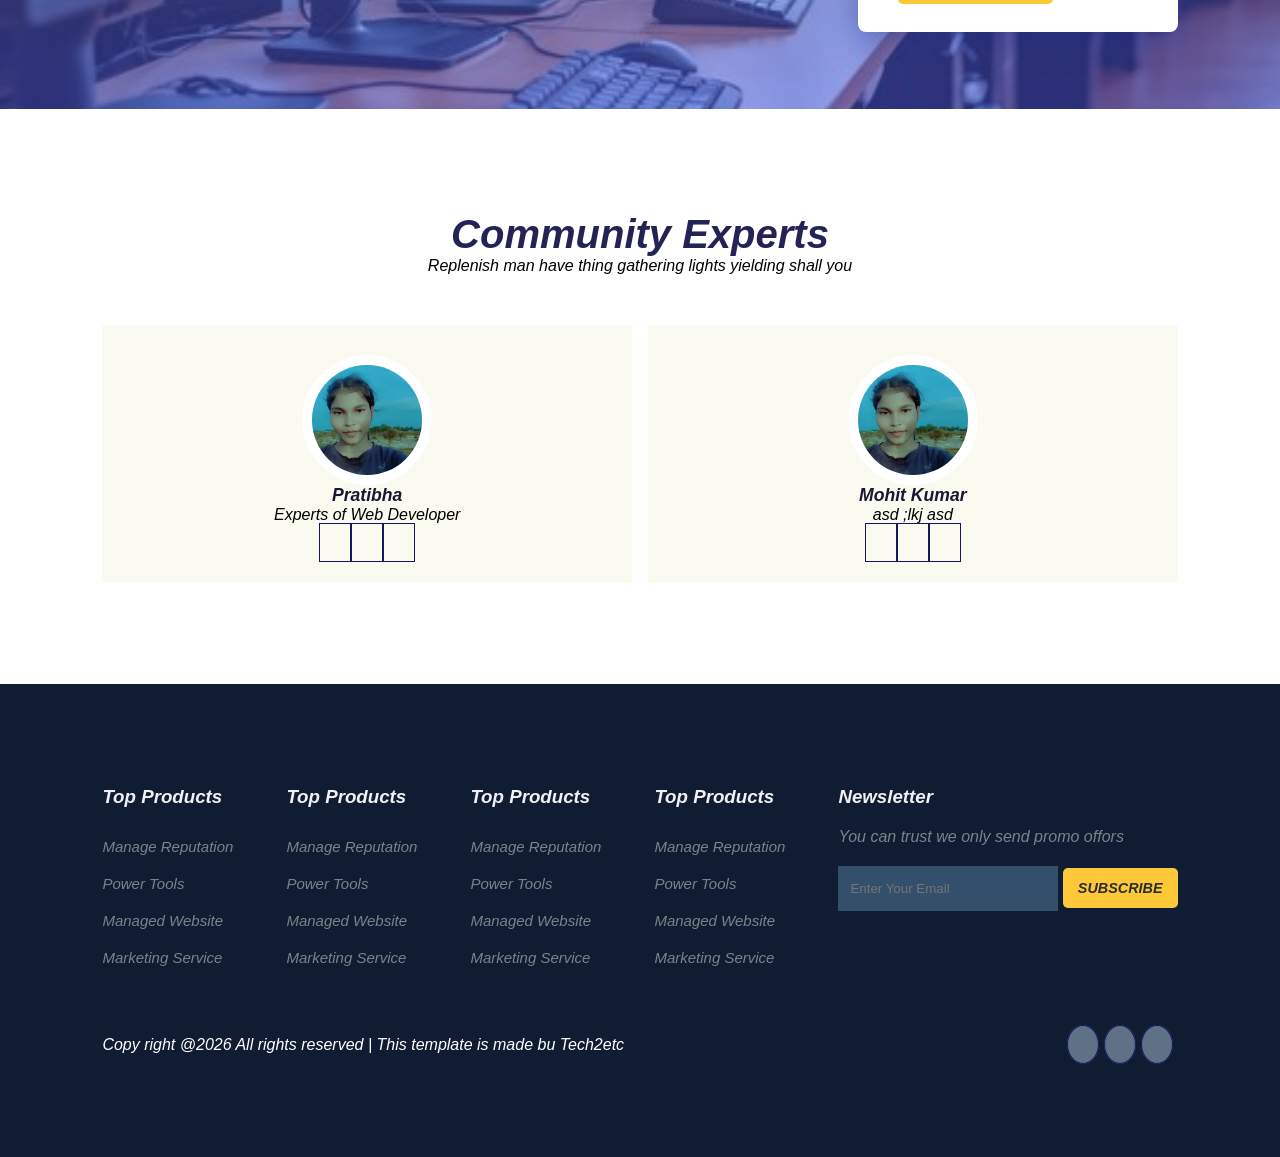
==== commit 0a378e3b: "Update index.html" ====
--- a/index.html
+++ b/index.html
@@ -12,7 +12,7 @@
     <!----navigation Menu---->
     <nav class="navbar">
         <div class="logo"><img src="bl.jpg" alt="logo"></div>
-        <button class="menu-toggle" id="menu-toggle" aria-label="open navigation menu" aria-expanded="false"> <i id="menu-close" class="fas fa-times"></i></button>
+        <button class="menu-toggle" id="menu-toggle" aria-label="open navigation menu" aria-expanded="false"> <i class="fa-solid fa-bars"></button>
 
         <div class="nav-links" id="nav-links">
                 <a href="index.html">Home</a>
--- a/style.css
+++ b/style.css
@@ -66,7 +66,7 @@
 /*home*/
 
 #home{
-    background-image: linear-gradient(rgba(255, 255, 255, 0.25)), url("piture/office.jpg");
+    background-image: linear-gradient(rgba(255, 255, 255, 0.25)), url("office.jpg");
     width: 100%;
     height: 100vh;
     background-size: cover;
@@ -196,7 +196,7 @@
 /*regustration*/
 #registration{
     padding: 6vw 8vw 6vw 8vw;
-    background-image: linear-gradient(rgba(99,112,168,0.5), rgba(81,91,233,0.5)), url("piture/computerclass.jpg");
+    background-image: linear-gradient(rgba(99,112,168,0.5), rgba(81,91,233,0.5)), url("computerclass.jpg");
     width: 100%;
     height: 100%;
     background-size: cover;
@@ -404,6 +404,7 @@
         display: none;
         flex-direction: column;
         align-items: stretch;
+        text-align:right;
         width: 100%;
         gap: 0;
         padding-top: 12px;
@@ -412,8 +413,10 @@
         display: flex;
     }
     .nav-links a{
-        padding: 14px 10px;
-        border-top: 1px solid #374151;
+        text-align:right;
+        padding: 14px 20px;
+        width:100%;
+        box-sizing:border-box;
     }
     .nav-links a:hover{
         background: #1e3a8a;
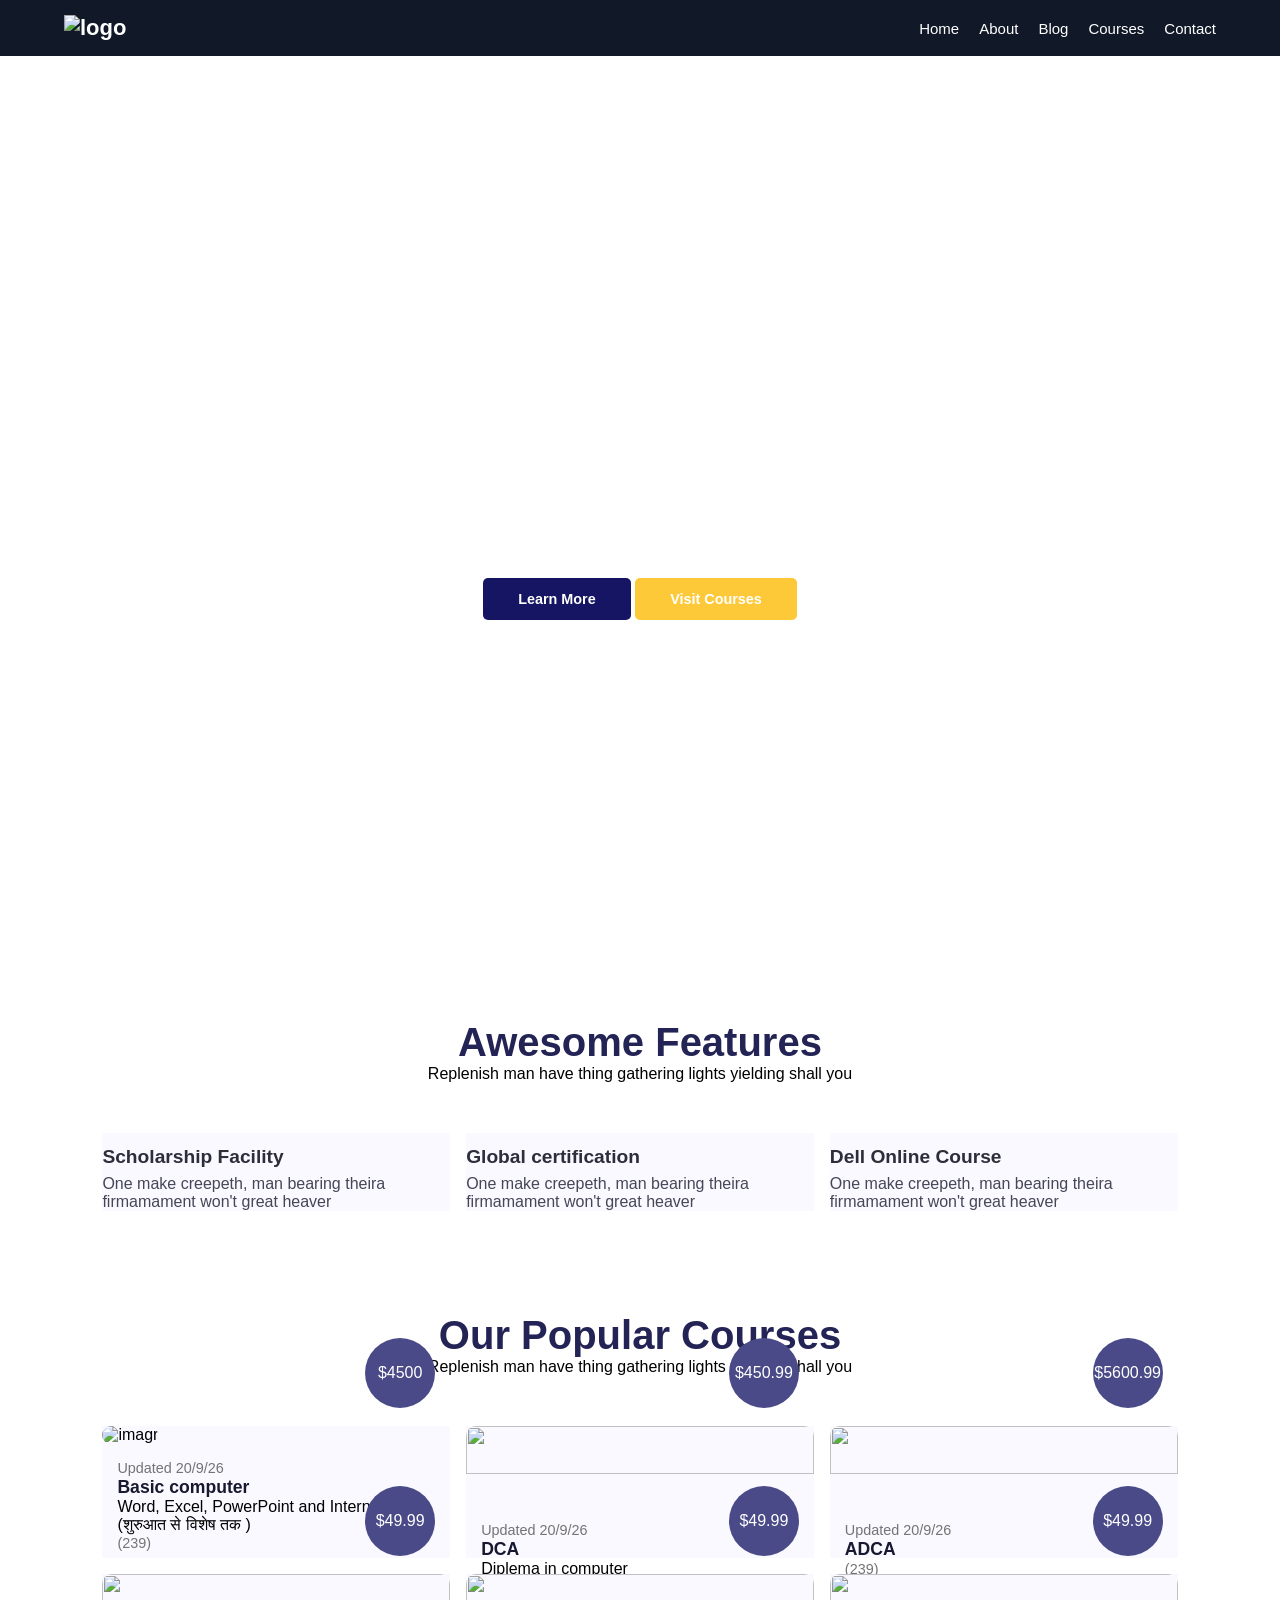
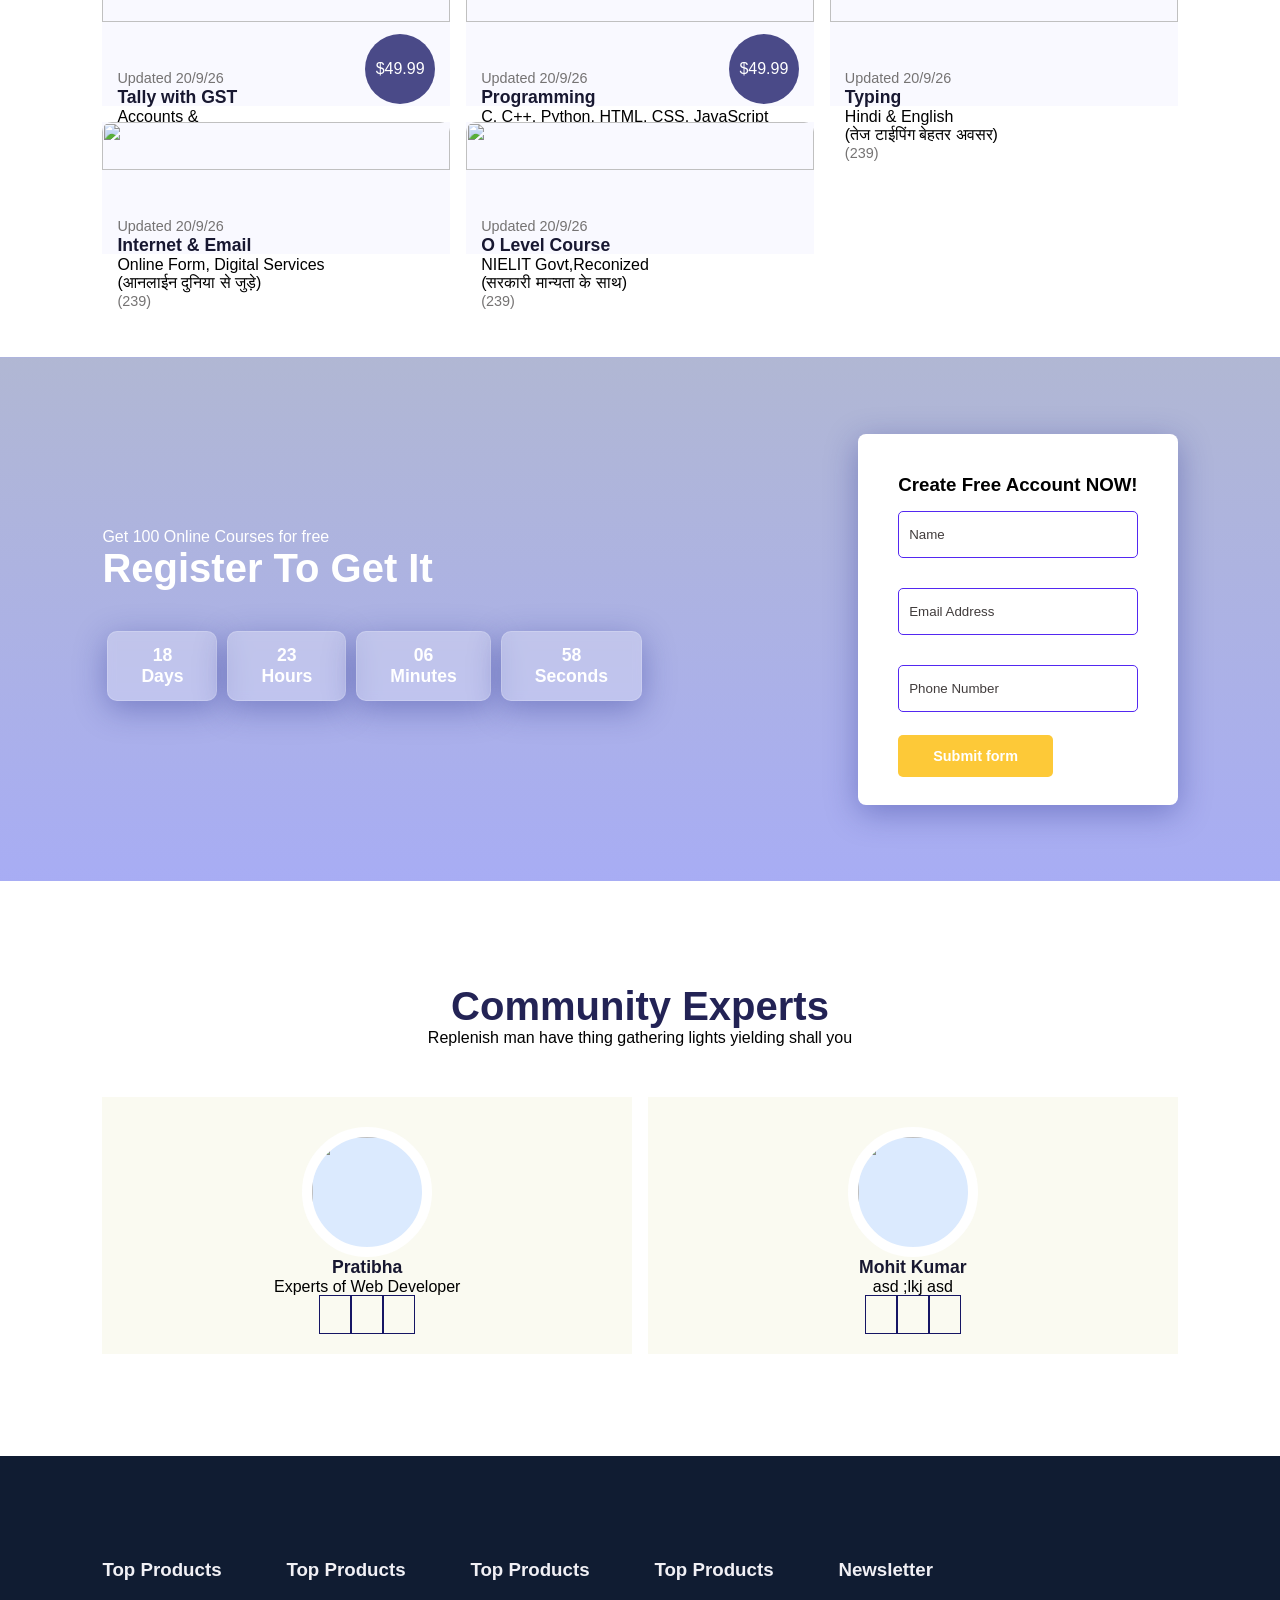
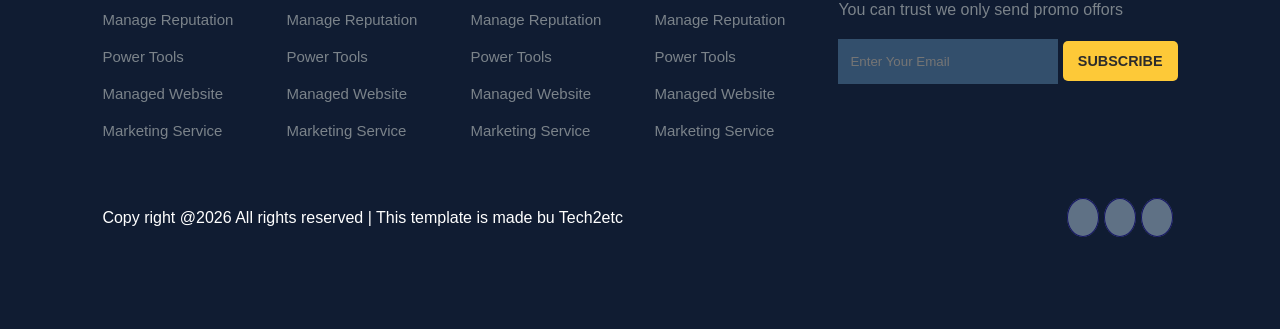
==== commit 3bbc2487: "Add files via upload" ====
--- a/index.html
+++ b/index.html
@@ -11,8 +11,8 @@
 <body>
     <!----navigation Menu---->
     <nav class="navbar">
-        <div class="logo"><img src="bl.jpg" alt="logo"></div>
-        <button class="menu-toggle" id="menu-toggle" aria-label="open navigation menu" aria-expanded="false"> <i class="fa-solid fa-bars"></button>
+        <div class="logo"><img src="piture/bl.jpg" alt="logo"></div>
+        <button class="menu-toggle" id="menu-toggle" aria-label="open navigation menu" aria-expanded="false"><i class="fa-solid fa-bars"></i></button>
 
         <div class="nav-links" id="nav-links">
                 <a href="index.html">Home</a>
@@ -62,7 +62,7 @@
         <p>Replenish man have thing gathering lights yielding shall you</p>
         <div class="course-box">
             <div class="courses">
-                <img src="basic computer.webp" alt="imagr">
+                <img src="piture/basic computer.webp" alt="imagr">
                 <div class="details">
                     <span>Updated 20/9/26</span>
                     <h6>Basic computer</h6>
@@ -82,7 +82,7 @@
             </div>
 
             <div class="courses">
-                <img src="dca.jpg" alt="">
+                <img src="piture/dca.jpg" alt="">
                 <div class="details">
                     <span>Updated 20/9/26</span>
                     <h6>DCA</h6>
@@ -102,7 +102,7 @@
             </div>
 
             <div class="courses">
-                <img src="adca.jpg" alt="">
+                <img src="piture/adca.jpg" alt="">
                 <div class="details">
                     <span>Updated 20/9/26</span>
                     <h6>ADCA <br></h6>
@@ -122,7 +122,7 @@
             </div>
 
             <div class="courses">
-                <img src="infi.jpg" alt="">
+                <img src="piture/infi.jpg" alt="">
                 <div class="details">
                     <span>Updated 20/9/26</span>
                     <h6>Tally with GST</h6>
@@ -142,7 +142,7 @@
             </div>
 
             <div class="courses">
-                <img src="pro.jpg" alt="">
+                <img src="piture/pro.jpg" alt="">
                 <div class="details">
                     <span>Updated 20/9/26</span>
                     <h6>Programming</h6>
@@ -162,7 +162,7 @@
             </div>
 
             <div class="courses">
-                <img src="typing.webp" alt="">
+                <img src="piture/typing.webp" alt="">
                 <div class="details">
                     <span>Updated 20/9/26</span>
                     <h6>Typing</h6>
@@ -182,7 +182,7 @@
             </div>
 
             <div class="courses">
-                <img src="internet.jpg" alt="">
+                <img src="piture/internet.jpg" alt="">
                 <div class="details">
                     <span>Updated 20/9/26</span>
                     <h6>Internet & Email</h6>
@@ -202,7 +202,7 @@
             </div>
 
             <div class="courses">
-                <img src="pankaj-patel-_SgRNwAVNKw-unsplash.jpg" alt="">
+                <img src="piture/pankaj-patel-_SgRNwAVNKw-unsplash.jpg" alt="">
                 <div class="details">
                     <span>Updated 20/9/26</span>
                     <h6>O Level Course</h6>
@@ -260,7 +260,7 @@
         <p>Replenish man have thing gathering lights yielding shall you</p>
         <div class="expert-box">
             <div class="profile">
-                <img src="profile.jpg" alt="" height="150px"  width="150px">
+                <img src="piture/profile.jpg" alt="" height="150px"  width="150px">
                 <h6>Pratibha</h6>
                 <p>Experts of Web Developer</p>
                 
@@ -271,7 +271,7 @@
                 </div>
             </div>
             <div class="profile">
-                <img src="profile.jpg" alt="" height="150px" width="150px">
+                <img src="piture/profile.jpg" alt="" height="150px" width="150px">
                 <h6>Mohit Kumar</h6>
                 <p>asd ;lkj asd</p>
                 <div class="pro-links">
@@ -351,4 +351,4 @@
          });
     </script>
 </body>
-</html>
+</html>
--- a/style.css
+++ b/style.css
@@ -66,7 +66,7 @@
 /*home*/
 
 #home{
-    background-image: linear-gradient(rgba(255, 255, 255, 0.25)), url("office.jpg");
+    background-image: linear-gradient(rgba(255, 255, 255, 0.25)), url("piture/office.jpg");
     width: 100%;
     height: 100vh;
     background-size: cover;
@@ -196,7 +196,7 @@
 /*regustration*/
 #registration{
     padding: 6vw 8vw 6vw 8vw;
-    background-image: linear-gradient(rgba(99,112,168,0.5), rgba(81,91,233,0.5)), url("computerclass.jpg");
+    background-image: linear-gradient(rgba(99,112,168,0.5), rgba(81,91,233,0.5)), url("piture/computerclass.jpg");
     width: 100%;
     height: 100%;
     background-size: cover;
@@ -404,7 +404,7 @@
         display: none;
         flex-direction: column;
         align-items: stretch;
-        text-align:right;
+        text-align: right;
         width: 100%;
         gap: 0;
         padding-top: 12px;
@@ -413,10 +413,10 @@
         display: flex;
     }
     .nav-links a{
-        text-align:right;
+        text-align: right;
         padding: 14px 20px;
-        width:100%;
-        box-sizing:border-box;
+        box-sizing: border-box;
+        width: 100%;
     }
     .nav-links a:hover{
         background: #1e3a8a;
@@ -474,4 +474,4 @@
     box-sizing: border-box;
 
 
-}
+}
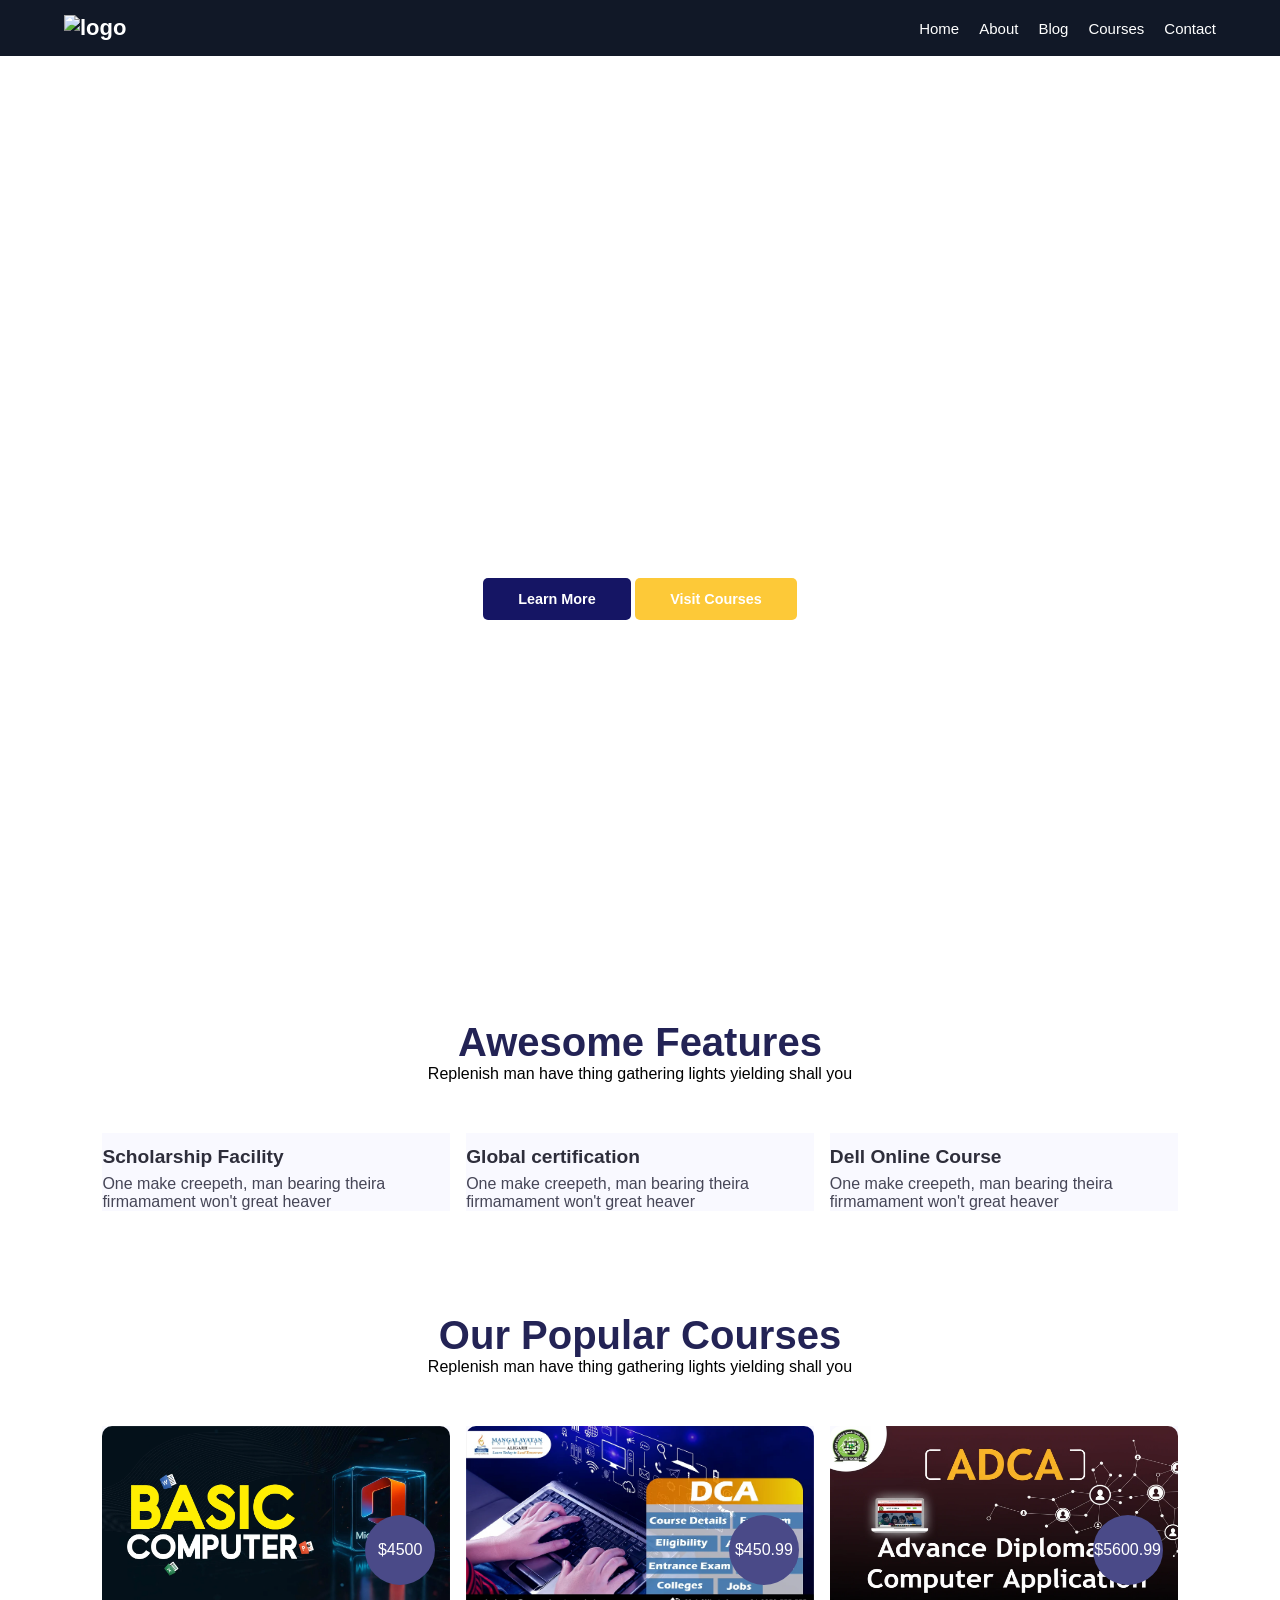
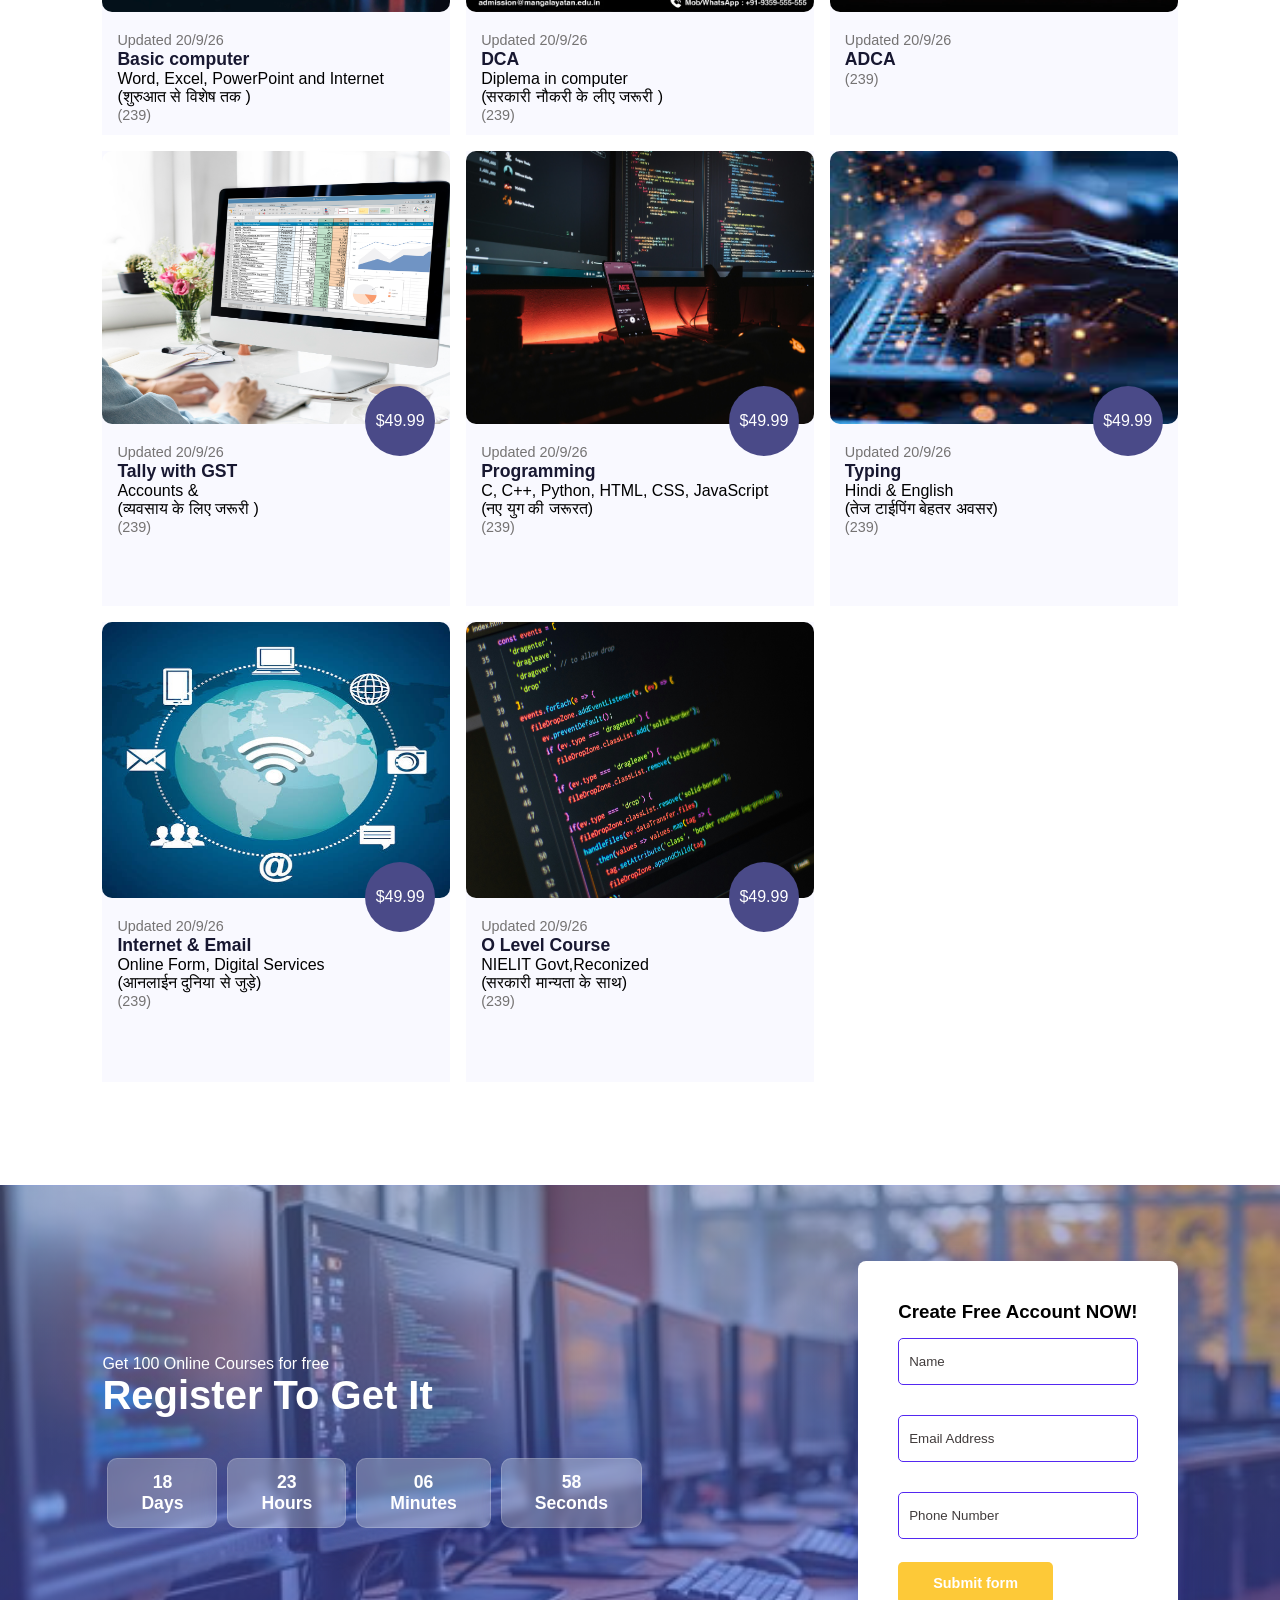
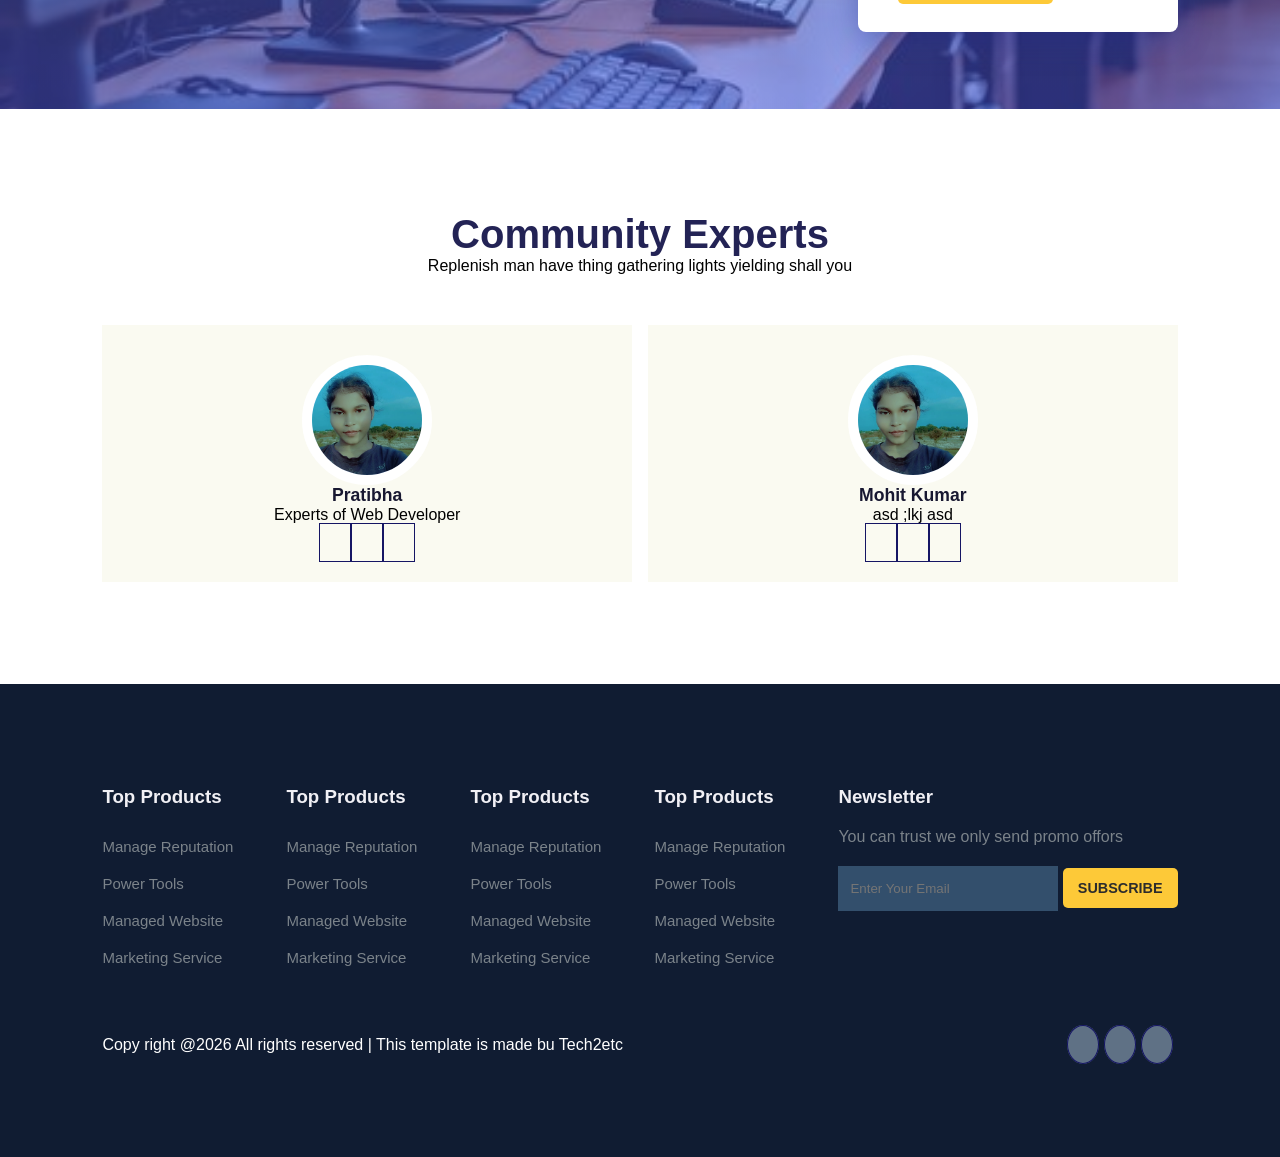
==== commit d050430f: "Update index.html" ====
--- a/index.html
+++ b/index.html
@@ -11,7 +11,7 @@
 <body>
     <!----navigation Menu---->
     <nav class="navbar">
-        <div class="logo"><img src="piture/bl.jpg" alt="logo"></div>
+        <div class="logo"><img src="bl.jpg" alt="logo"></div>
         <button class="menu-toggle" id="menu-toggle" aria-label="open navigation menu" aria-expanded="false"><i class="fa-solid fa-bars"></i></button>
 
         <div class="nav-links" id="nav-links">
@@ -62,7 +62,7 @@
         <p>Replenish man have thing gathering lights yielding shall you</p>
         <div class="course-box">
             <div class="courses">
-                <img src="piture/basic computer.webp" alt="imagr">
+                <img src="basic computer.webp" alt="imagr">
                 <div class="details">
                     <span>Updated 20/9/26</span>
                     <h6>Basic computer</h6>
@@ -82,7 +82,7 @@
             </div>
 
             <div class="courses">
-                <img src="piture/dca.jpg" alt="">
+                <img src="dca.jpg" alt="">
                 <div class="details">
                     <span>Updated 20/9/26</span>
                     <h6>DCA</h6>
@@ -102,7 +102,7 @@
             </div>
 
             <div class="courses">
-                <img src="piture/adca.jpg" alt="">
+                <img src="adca.jpg" alt="">
                 <div class="details">
                     <span>Updated 20/9/26</span>
                     <h6>ADCA <br></h6>
@@ -122,7 +122,7 @@
             </div>
 
             <div class="courses">
-                <img src="piture/infi.jpg" alt="">
+                <img src="infi.jpg" alt="">
                 <div class="details">
                     <span>Updated 20/9/26</span>
                     <h6>Tally with GST</h6>
@@ -142,7 +142,7 @@
             </div>
 
             <div class="courses">
-                <img src="piture/pro.jpg" alt="">
+                <img src="pro.jpg" alt="">
                 <div class="details">
                     <span>Updated 20/9/26</span>
                     <h6>Programming</h6>
@@ -162,7 +162,7 @@
             </div>
 
             <div class="courses">
-                <img src="piture/typing.webp" alt="">
+                <img src="typing.webp" alt="">
                 <div class="details">
                     <span>Updated 20/9/26</span>
                     <h6>Typing</h6>
@@ -182,7 +182,7 @@
             </div>
 
             <div class="courses">
-                <img src="piture/internet.jpg" alt="">
+                <img src="internet.jpg" alt="">
                 <div class="details">
                     <span>Updated 20/9/26</span>
                     <h6>Internet & Email</h6>
@@ -202,7 +202,7 @@
             </div>
 
             <div class="courses">
-                <img src="piture/pankaj-patel-_SgRNwAVNKw-unsplash.jpg" alt="">
+                <img src="pankaj-patel-_SgRNwAVNKw-unsplash.jpg" alt="">
                 <div class="details">
                     <span>Updated 20/9/26</span>
                     <h6>O Level Course</h6>
@@ -260,7 +260,7 @@
         <p>Replenish man have thing gathering lights yielding shall you</p>
         <div class="expert-box">
             <div class="profile">
-                <img src="piture/profile.jpg" alt="" height="150px"  width="150px">
+                <img src="profile.jpg" alt="" height="150px"  width="150px">
                 <h6>Pratibha</h6>
                 <p>Experts of Web Developer</p>
                 
@@ -271,7 +271,7 @@
                 </div>
             </div>
             <div class="profile">
-                <img src="piture/profile.jpg" alt="" height="150px" width="150px">
+                <img src="profile.jpg" alt="" height="150px" width="150px">
                 <h6>Mohit Kumar</h6>
                 <p>asd ;lkj asd</p>
                 <div class="pro-links">
@@ -351,4 +351,4 @@
          });
     </script>
 </body>
-</html>+</html>
--- a/style.css
+++ b/style.css
@@ -66,7 +66,7 @@
 /*home*/
 
 #home{
-    background-image: linear-gradient(rgba(255, 255, 255, 0.25)), url("piture/office.jpg");
+    background-image: linear-gradient(rgba(255, 255, 255, 0.25)), url("office.jpg");
     width: 100%;
     height: 100vh;
     background-size: cover;
@@ -196,7 +196,7 @@
 /*regustration*/
 #registration{
     padding: 6vw 8vw 6vw 8vw;
-    background-image: linear-gradient(rgba(99,112,168,0.5), rgba(81,91,233,0.5)), url("piture/computerclass.jpg");
+    background-image: linear-gradient(rgba(99,112,168,0.5), rgba(81,91,233,0.5)), url("computerclass.jpg");
     width: 100%;
     height: 100%;
     background-size: cover;
@@ -474,4 +474,4 @@
     box-sizing: border-box;
 
 
-}+}
